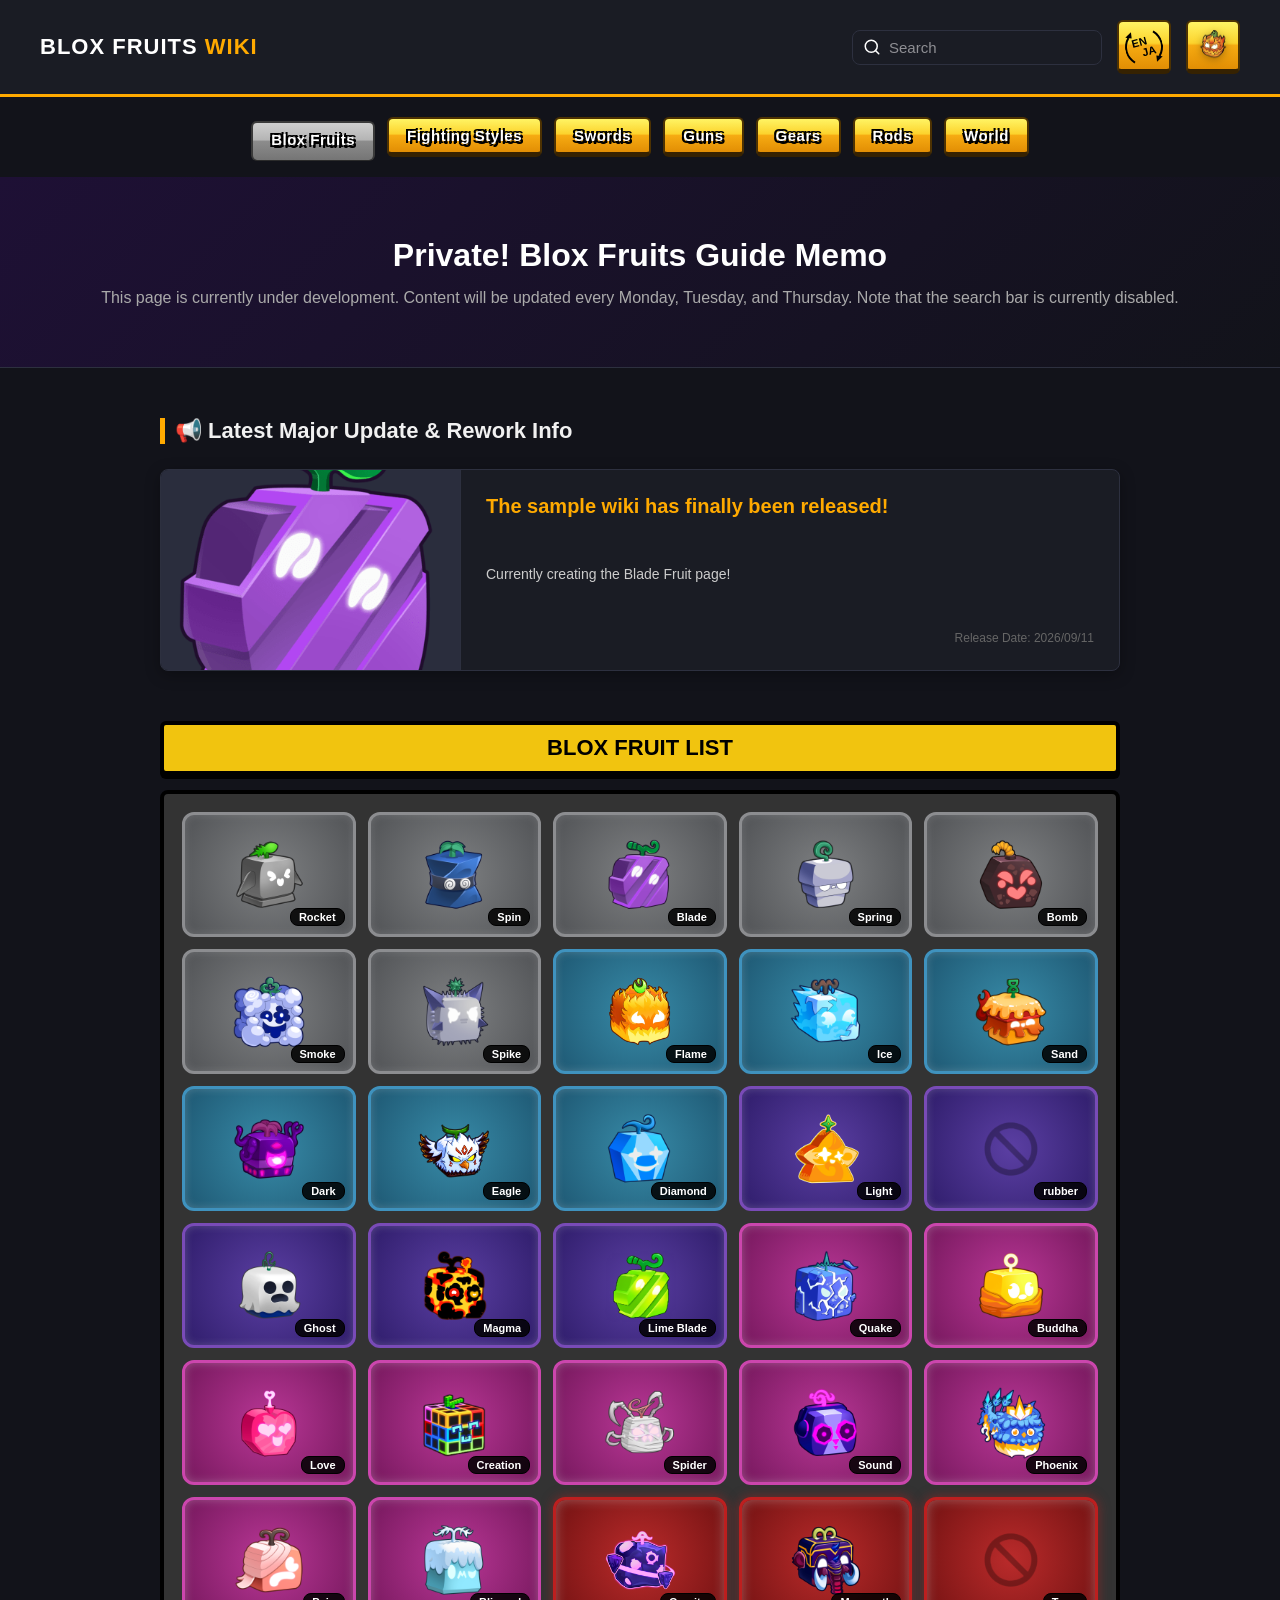
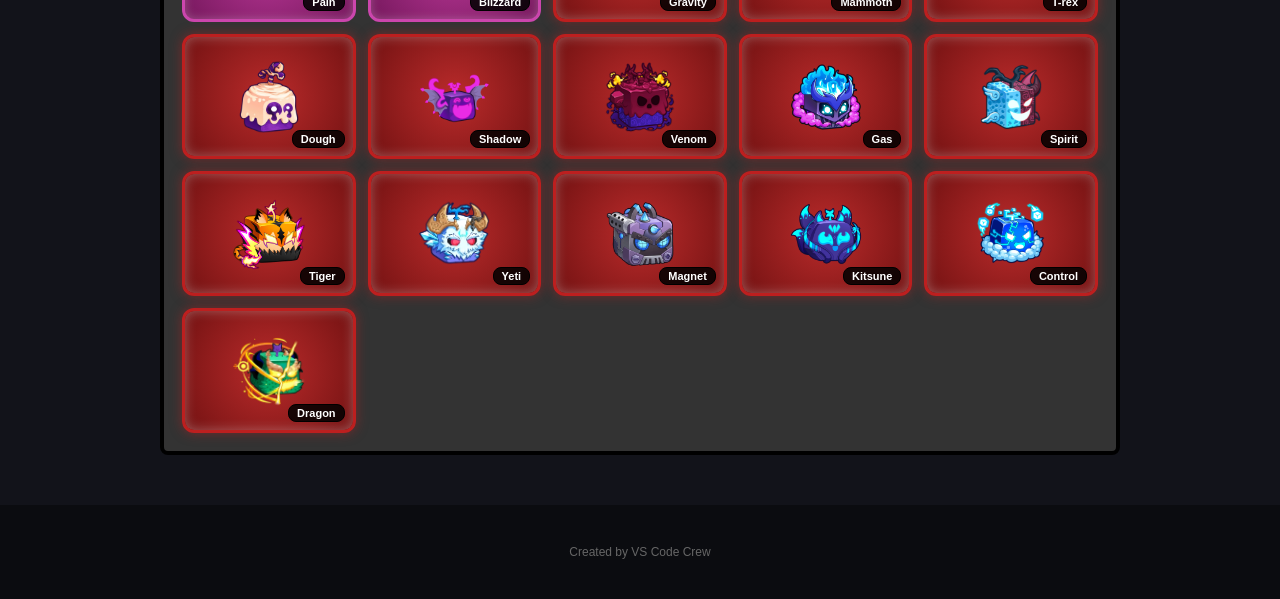
==== index.html @ bfc2f51b "Add new video files and initial wrangler configuration - Added multiple video files related to the L" ====
<!doctype html>
<html lang="en">
  <head>
    <meta charset="UTF-8" />
    <meta name="viewport" content="width=device-width, initial-scale=1.0" />
    <title>Blox Fruits Guide & Clan Wiki</title>
    <link rel="stylesheet" href="style.css" />
  </head>
  <body>
    <header>
        <button id="back-btn" class="back-btn" style="display: none;">⬅</button>

        <div class="logo">
            <h1>BLOX FRUITS <span>WIKI</span></h1>
        </div>
        
        <div class="header-controls">
            <div class="search-container">
                <input type="search" placeholder="Search" class="search-input">
            </div>

            <button id="lang-toggle-btn" class="lang-btn">
                <div class="arrow-circle">
                    <span class="lang-text en">EN</span>
                    <span class="lang-text ja">JA</span>
                </div>
            </button>

            <button id="member-btn" class="member-btn">
                <img src="images/flame fruit.png" alt="Members" class="flame-icon">
            </button>
        </div>
    </header>

    <!-- 🌟 メニューボタンエリア -->
    <div class="wiki-btn-container">
        <a href="#" id="btn-fruits" class="wiki-btn active">Blox Fruits</a>
        <a href="#" id="btn-styles" class="wiki-btn">Fighting Styles</a>
        <a href="#" id="btn-swords" class="wiki-btn">Swords</a>
        <a href="#" id="btn-guns" class="wiki-btn">Guns</a>
        <a href="#" id="btn-gears" class="wiki-btn">Gears</a>
        <a href="#" id="btn-rods" class="wiki-btn">Rods</a>
        <a href="#" id="world-btn" class="wiki-btn">World</a>
    </div>

    <!-- 🌊 Sea選択ボタン -->
    <div id="sea-menu-container" class="sea-menu-container" style="display: none;">
        <a href="#" class="wiki-btn sea-btn active" data-sea="1">Sea 1</a>
        <a href="#" class="wiki-btn sea-btn" data-sea="2">Sea 2</a>
        <a href="#" class="wiki-btn sea-btn" data-sea="3">Sea 3</a>
    </div>

    <div id="main-content-wrapper">
        <section class="hero">
            <div class="hero-text">
                <h2 class="translatable" data-ja="身内専用！ブロフル攻略メモ" data-en="Private! Blox Fruits Guide Memo">Private! Blox Fruits Guide Memo</h2>
                <p class="translatable" data-ja="現在製作中です！一週間に一回ほど更新されます。検索バーは現在使用できません" data-en="Currently under construction! Content updates about once a week. The search bar is currently unavailable.">This page is currently under development. Content will be updated every Monday, Tuesday, and Thursday. Note that the search bar is currently disabled.</p>
            </div>
        </section>

        <section id="update-news" class="section-container">
            <h2 class="translatable section-title" data-ja="📢 最新の大型アップデート,リワーク情報" data-en="📢 Latest Major Update & Rework Info">📢 Latest Major Update & Rework Info</h2>
            
            <div class="update-panel">
                <div class="update-img-box">
                    <img src="images/fruits/Blade_Fruit.webp" alt="Update Image" class="update-img">
                </div>
                <div class="update-info-box">
                    <h3 class="translatable" data-ja="サンプルwikiがついに配信！" data-en="The sample wiki has finally been released!">The sample wiki has finally been released!</h3>
                    <p class="translatable" data-ja="ブレードのページを作成中！" data-en="Currently creating the Blade Fruit page!">Currently creating the Blade Fruit page!</p>
                    <span class="translatable update-date" data-ja="配信日: 2026/09/11" data-en="Release Date: 2026/09/11">Release Date: 2026/09/11</span>
                </div>
            </div>
        </section>

        <!-- 🍍⚔️🔫⚙️🎣🏝️ リスト表示セクション -->
        <section id="list-section" class="section-container">
            <div id="wiki-title-bar" class="wiki-title-bar">Blox Fruit List</div>
            <div id="style-grid" class="fruit-grid" style="display: none;"></div>
            <div id="fruit-grid" class="fruit-grid"></div>
            <div id="sword-grid" class="fruit-grid" style="display: none;"></div>
            <div id="gun-grid" class="fruit-grid" style="display: none;"></div>
            <div id="gear-grid" class="fruit-grid" style="display: none;"></div>
            <div id="rod-grid" class="fruit-grid" style="display: none;"></div>
            <div id="island-grid" class="fruit-grid" style="display: none;"></div> <!-- 👈 🏝️ 島用グリッドを追加！ -->
        </section>

    </div> 
    
    <div id="member-content-wrapper" style="display: none;">
        <section class="section-container">
            <h2 class="translatable section-title" data-ja="👤 マイプロフィール" data-en="👤 My Profile">👤 My Profile</h2>
            
            <div class="card-grid">
                <div class="fruit-card">
                    <div class="card-badge">Captain</div>
                    <h3 class="translatable" data-ja="あなたのプレイヤー名" data-en="Your Name">Your Name</h3>
                    <p class="translatable description" data-ja="【レベル】2550 (MAX)<br>【愛用の武器】おでん二刀流 (Cursed Dual Katana)<br>【メッセージ】よろしく！気軽にレイド誘ってね！" data-en="[Level] 2550 (MAX)<br>[Fav Sword] Cursed Dual Katana<br>[Message] Nice to meet you! Feel free to invite me to raids!">【レベル】2550 (MAX)<br>【愛用の武器】おでん二刀流 (Cursed Dual Katana)<br>【メッセージ】よろしく！気軽にレイド誘ってね！</p>
                </div>
            </div>
        </section>
    </div>

    <footer>
        <p>Created by VS Code Crew</p>
    </footer>

    <script src="script.js"></script>
  </body>
</html>
---- style.css ----
* {
  padding: 0;
  margin: 0;
  box-sizing: border-box;
}

html,
body {
  height: 100%;
  width: 100%;
  font-family: 'Impact', 'Arial Black', 'Segoe UI', sans-serif; /* ブロフルっぽい太めポップなフォントに対応 */
  background-color: #12131a; /* ダークな背景 */
  color: #f1f1f1;
  scroll-behavior: smooth; /* スムーズスクロール */
}

/* ─── ヘッダー ─── */
header {
  display: flex;
  justify-content: space-between;
  align-items: center;
  padding: 20px 40px;
  background-color: #1a1c24;
  border-bottom: 3px solid #ffaa00; /* ブロフルっぽいイエローゴールド */
  position: relative;
}

/* ⬅ 戻るボタンのスタイル */
.back-btn {
  background: none;
  border: none;
  color: #ffaa00;
  font-size: 24px;
  cursor: pointer;
  padding: 10px;
  margin-right: 15px;
  transition: transform 0.1s ease, color 0.1s ease;
  display: flex;
  align-items: center;
  justify-content: center;
}

.back-btn:hover {
  color: #fff;
  transform: scale(1.1);
}

.back-btn:active {
  transform: scale(0.9);
}

.logo h1 {
  font-size: 22px;
  color: #fff;
  letter-spacing: 1px;
}

.logo h1 span {
  color: #ffaa00;
}

/* 🔍 コントロールエリア（ボタンと検索窓を横に並べる） */
.header-controls {
  display: flex;
  align-items: center;
  gap: 15px; /* ボタンと入力欄の間のスキマ */
}

/* 🌟 日/英 切り替え立体ボタン */
.lang-btn {
  display: inline-block;
  /* 画像の鮮やかな光沢グラデーションを再現 */
  background: linear-gradient(to bottom, #fff464 0%, #fcd32d 45%, #f6ab12 50%, #e28e04 100%);
  border: 2px solid #4d3202; /* 濃いブラウンの太めフチ */
  border-bottom: 5px solid #362201; /* 押し出し立体感の深いシャドウ */
  border-radius: 6px;        
  padding: 6px;              
  cursor: pointer;
  transition: all 0.1s ease;
  width: 54px;               
  height: 54px;
  position: relative;
}

.lang-btn:hover {
  filter: brightness(1.1); /* ホバーした時に少し明るく */
}

.lang-btn:active {
  border-bottom-width: 1px;  
  transform: translateY(4px); /* 押し込まれる動きを強化 */
}

/* 🔄 ぐるっと丸い矢印の土台 */
.arrow-circle {
  width: 38px;
  height: 38px;
  border: 2.5px solid #000;         /* 黒い矢印の丸線 */
  border-radius: 50%;             
  border-top-color: transparent;  
  border-bottom-color: transparent;
  position: relative;
  margin: 0 auto;
  transform: rotate(-15deg);      
}

.arrow-circle::before,
.arrow-circle::after {
  content: '';
  position: absolute;
  width: 0;
  height: 0;
  border-style: solid;
}

/* 左上の矢印の先端 */
.arrow-circle::before {
  border-width: 5px 4px 0 4px; 
  border-color: #000 transparent transparent transparent;
  top: 1px;
  left: 2px;
  transform: rotate(-30deg);
}

/* 右下の矢印の先端 */
.arrow-circle::after {
  border-width: 0 4px 5px 4px; 
  border-color: transparent transparent #000 transparent;
  bottom: 1px;
  right: 2px;
  transform: rotate(-30deg);
}

/* 🔤 「英」と「日」の文字の配置 */
.lang-text {
  position: absolute;
  font-size: 11px;
  font-weight: 900;
  color: #000;
  line-height: 1;
}

/* 左上の「英」 */
.lang-text.en {
  top: 6px;
  left: 6px;
}

/* 右下の「日」 */
.lang-text.ja {
  bottom: 6px;
  right: 6px;
}

/* 🌟 メラメラの実 自己紹介立体ボタン */
.member-btn {
  display: flex;
  align-items: center;
  justify-content: center;
  background: linear-gradient(to bottom, #fff464 0%, #fcd32d 45%, #f6ab12 50%, #e28e04 100%);
  border: 2px solid #4d3202; 
  border-bottom: 5px solid #362201; 
  border-radius: 6px;        
  cursor: pointer;
  transition: all 0.1s ease;
  width: 54px;               
  height: 54px;
  padding: 2px;
}

.member-btn:hover {
  filter: brightness(1.1);
}

.member-btn:active {
  border-bottom-width: 1px;  
  transform: translateY(4px); 
}

/* 🍎 メラメラの実アイコン */
.flame-icon {
  width: 150%;                
  height: 150%;               
  object-fit: contain;       
  filter: drop-shadow(0px 2px 4px rgba(0,0,0,0.3)); 
}

/* 🔍 Spotlight風 検索窓のスタイル */
.search-container {
  display: flex;
  align-items: center;
}

.search-input {
  background-color: #1a1c24;  
  border: 1px solid #2d303f;  
  border-radius: 8px;        
  padding: 8px 12px 8px 36px; 
  color: #fff;
  font-size: 15px;
  width: 250px;               
  outline: none;              
  transition: all 0.2s ease;

  /* 虫眼鏡アイコンを背景に入れる */
  background-image: url("data:image/svg+xml,%3Csvg xmlns='http://www.w3.org/2000/svg' viewBox='0 0 24 24' fill='none' stroke='%23ffffff' stroke-width='2' stroke-linecap='round' stroke-linejoin='round'%3E%3Ccircle cx='11' cy='11' r='8'%3E%3C/circle%3E%3Cline x1='21' y1='21' x2='16.65' y2='16.65'%3E%3C/line%3E%3C/svg%3E");
  background-repeat: no-repeat;
  background-position: 10px center; 
  background-size: 18px;            
}

.search-input::placeholder {
  color: #8e8e93;             
  opacity: 1;
}

.search-input:focus {
  background-color: #232631;  
  border-color: #ffaa00;      
  box-shadow: 0 0 8px rgba(255, 170, 0, 0.4); 
}

/* ─── ヒーローエリア ─── */
.hero {
  background: linear-gradient(135deg, #1e1035, #12131a);
  padding: 60px 40px;
  text-align: center;
  border-bottom: 1px solid #2d303f;
}

.hero h2 {
  font-size: 32px;
  margin-bottom: 15px;
  color: #fff;
}

.hero p {
  color: #aaa;
  font-size: 16px;
}

/* ─── コンテンツセクションの共通設定 ─── */
.section-container {
  max-width: 1000px;
  margin: 50px auto;
  padding: 0 20px;
}

.section-title {
  font-size: 22px;
  margin-bottom: 25px;
  border-left: 5px solid #ffaa00;
  padding-left: 10px;
}

/* ─── 🌟最新アップデート情報パネル ─── */
.update-panel {
  display: flex !important; 
  flex-direction: row;   
  background-color: #1a1c24;
  border: 1px solid #2d303f;
  border-radius: 8px;
  overflow: hidden;
  box-shadow: 0 4px 15px rgba(0,0,0,0.3);
  width: 100%;
}

.update-img-box {
  width: 300px;          
  min-width: 300px;      
  height: 200px;         
  background-color: #2a2d3d; 
  border-right: 1px solid #2d303f;
  display: flex;
  align-items: center;
  justify-content: center;
  overflow: hidden;
}

.update-img {
  width: 100%;
  height: 100%;
  object-fit: cover;     
}

.update-info-box {
  flex: 1;               
  padding: 25px;
  display: flex;
  flex-direction: column;
  justify-content: space-between; 
}

.update-info-box h3 {
  font-size: 20px;
  color: #ffaa00;
  margin-bottom: 10px;
}

.update-info-box p {
  color: #ccc;
  font-size: 14px;
  line-height: 1.6;
}

.update-date {
  font-size: 12px;
  color: #666;
  text-align: right;
  margin-top: 10px;
}

/* ─── 悪魔の実カード（汎用） ─── */
.card-grid {
  display: grid;
  grid-template-columns: repeat(auto-fit, minmax(280px, 1fr));
  gap: 25px;
}

.fruit-card {
  background-color: #1a1c24;
  border: 1px solid #2d303f;
  border-radius: 8px;
  padding: 25px;
  position: relative;
  transition: transform 0.2s, border-color 0.2s;
}

.fruit-card:hover {
  transform: translateY(-5px);
  border-color: #ffaa00;
}

.card-badge {
  position: absolute;
  top: 15px;
  right: 15px;
  background-color: #ff3b30;
  color: #fff;
  font-size: 11px;
  padding: 3px 8px;
  border-radius: 4px;
  font-weight: bold;
}

.card-badge.speed { background-color: #34c759; }
.card-badge.pvp { background-color: #5856d6; }

.fruit-card h3 {
  font-size: 18px;
  margin-bottom: 15px;
  color: #fff;
}

.fruit-card .description {
  color: #aaa;
  font-size: 14px;
  line-height: 1.6;
}

/* ─── フッター ─── */
footer {
  text-align: center;
  padding: 40px;
  background-color: #0b0c10;
  color: #666;
  font-size: 12px;
}

/* ─── 🌟公式Wiki風 黄色ボタン全体のエリア ─── */
.wiki-btn-container, 
.sea-menu-container,
#sea-menu-container,
#sea-buttons-container {
  display: flex;
  justify-content: center; /* ボタン全体を画面の真ん中に寄せる */
  flex-wrap: wrap;         /* 画面が狭いときは改行する */
  gap: 12px;              
  padding: 20px;
  background-color: #12131a; 
}

/* 🌊 Seaメニュー専用の隙間調整 */
.sea-menu-container,
#sea-menu-container {
  padding-top: 0px; 
  padding-bottom: 20px;
}

/* 🌟個々の黄色ボタンのスタイル（Seaボタンも共通） */
.wiki-btn,
.sea-btn {
  display: inline-block;
  text-decoration: none;  
  /* 輝くツートン黄色グラデーション */
  background: linear-gradient(to bottom, #fff464 0%, #fcd32d 45%, #f6ab12 50%, #e28e04 100%);
  
  /* 縁取りと立体感 */
  border: 2.5px solid #4d3202;         
  border-bottom: 5.5px solid #362201;  
  border-radius: 6px;     

  /* テキスト（白文字 ＋ 黒縁取り ＋ 影） */
  color: #ffffff;            
  font-weight: 900;      
  font-size: 15px;
  letter-spacing: 0.5px;
  padding: 8px 18px;
  text-shadow: 
    -2px -2px 0 #000,  
     2px -2px 0 #000,
    -2px  2px 0 #000,
     2px  2px 0 #000,
     2px  3px 0px #000;

  cursor: pointer;
  transition: filter 0.1s ease, transform 0.1s ease, background 0.1s ease; 
}

/* 🌊 Seaボタン専用の小ぶり調整 */
.sea-btn {
  font-size: 13px;
  padding: 6px 14px;
}

.wiki-btn:hover,
.sea-btn:hover {
  filter: brightness(1.1);
}

/* 🔘 ボタンを押した（または選択されている：active）時：グレー化＆押し込み固定 */
.wiki-btn:active,
.wiki-btn.active,
.sea-btn:active,
.sea-btn.active {
  background: linear-gradient(to bottom, #cfcfcf 0%, #b5b5b5 45%, #8c8c8c 50%, #757575 100%) !important;
  border-color: #3a3a3a !important;
  border-bottom: 1.5px solid #2b2b2b !important; /* 押し込まれてシャドウが減る */
  transform: translateY(4px) !important;
}

/* フワッと表示させるアニメーション */
@keyframes fadeIn {
  from { opacity: 0; transform: translateY(-5px); }
  to { opacity: 1; transform: translateY(0); }
}

/* ────────────────────────────────────────────────────────
   🍍 Blox Fruit / Sword / Island List（公式Wiki風デザイン・横5列固定）
──────────────────────────────────────────────────────── */

/* 🎗️ 黄色いタイトル枠（中央寄せ） */
.wiki-title-bar {
  background: #f1c40f; /* Wiki公式の鮮やかなイエロー */
  color: #000;
  font-size: 22px;
  font-weight: 900;
  text-align: center;         /* 文字を中央寄せ */
  padding: 10px 0;
  border: 4px solid #000;     /* 太めの黒いフチ */
  border-radius: 6px;
  margin-top: 25px;
  margin-bottom: 15px;
  text-transform: uppercase;
  box-shadow: 0 4px 0px #000; /* 立体感を出す黒い影 */
  width: 100%;
  box-sizing: border-box;
}

/* 🗺️ 実・刀・島カードを横5列に並べるグリッド */
.fruit-grid,
#island-grid,
#islands-grid {
  display: grid;
  /* 💡 横にぴったり「5列（5等分）」で並ぶように固定 */
  grid-template-columns: repeat(5, 1fr); 
  gap: 12px;
  padding: 18px;
  background-color: #333333;  /* Wiki風のダークグレー背景 */
  border: 4px solid #000;     /* 太めの外枠 */
  border-radius: 8px;
  box-sizing: border-box;
  margin-bottom: 40px;
}

/* 📦 各アイテムのカード枠 */
.fruit-item {
  background-color: #5a5d64;  /* バックアップ用の標準背景 */
  border: 3px solid #a0a0a0;  /* バックアップ用の標準枠線 */
  border-radius: 12px;        /* 丸みのある角 */
  padding: 8px;
  display: flex;
  flex-direction: column;
  align-items: center;
  justify-content: space-between;
  position: relative;
  cursor: pointer;
  height: 125px;
  box-sizing: border-box;
  transition: all 0.2s ease;
}

/* ────────────────────────────────────────────────────────
   💎 レア度別グラデーション背景 ＆ 枠線
──────────────────────────────────────────────────────── */

/* ⚪ コモン（Common） */
.rarity-common {
  background: radial-gradient(circle, #7e8082 0%, #515356 100%) !important;
  border: 3px solid #8c8d90 !important;
  box-shadow: inset 0 0 8px rgba(255, 255, 255, 0.15) !important;
}

/* 🔵 アンコモン（Uncommon） */
.rarity-uncommon {
  background: radial-gradient(circle, #388ba8 0%, #1e5873 100%) !important;
  border: 3px solid #3f92be !important;
  box-shadow: inset 0 0 8px rgba(255, 255, 255, 0.2) !important;
}

/* 🟣 レア（Rare） */
.rarity-rare {
  background: radial-gradient(circle, #5b3fa3 0%, #2f1d6b 100%) !important;
  border: 3px solid #794bb7 !important;
  box-shadow: inset 0 0 8px rgba(255, 255, 255, 0.2) !important;
}

/* 💗 レジェンダリー（Legendary） */
.rarity-legendary {
  background: radial-gradient(circle, #b93796 0%, #76185d 100%) !important;
  border: 3px solid #cb46ad !important;
  box-shadow: inset 0 0 10px rgba(255, 255, 255, 0.25) !important;
}

/* 🔴 ミシカル（Mythical） */
.rarity-mythical {
  background: radial-gradient(circle, #ba2b2b 0%, #731212 100%) !important;
  border: 3px solid #bd1f1f !important;
  box-shadow: 
    inset 0 0 12px rgba(255, 255, 255, 0.3),
    0 0 12px rgba(189, 31, 31, 0.5) !important;
}

/* 🥊 Celestial Art（黄色枠）用の設定 */
.rarity-style-yellow {
  border-color: #f1c40f !important;
  background: radial-gradient(circle, rgba(241, 196, 15, 0.3) 0%, rgba(20, 20, 20, 0.8) 100%) !important;
  box-shadow: 0 0 12px rgba(241, 196, 15, 0.4) !important;
}

/* 🖼️ 画像の入れ物 */
.fruit-img-wrapper {
  flex: 1;
  display: flex;
  align-items: center;
  justify-content: center;
  width: 100%;
}

/* 🍎 実・刀・島の画像 */
.fruit-icon {
  width: 72px;
  height: 72px;
  object-fit: contain;
  transition: transform 0.2s ease, filter 0.2s ease;
}

/* 🔤 名前ラベル */
.fruit-name {
  position: absolute;
  bottom: 8px;
  right: 8px;
  background-color: rgba(0, 0, 0, 0.85);
  color: #fff;
  font-size: 11px;
  font-weight: bold;
  padding: 2px 8px;
  border-radius: 8px;
  border: 1px solid #000;
  pointer-events: none;
}

/* ─── 🌟 カーソルを合わせたときの光るエフェクト ─── */
.fruit-item:hover {
  transform: translateY(-3px) scale(1.02);
  border-color: #ffe552 !important;
  box-shadow: 
    0 5px 15px rgba(0, 0, 0, 0.4), 
    0 0 10px rgba(255, 229, 82, 0.5) !important; 
}

.fruit-item:hover .fruit-icon {
  transform: scale(1.08);
  filter: drop-shadow(0 0 5px rgba(255, 255, 255, 0.8));
}

/* 🏝️ 島カード専用の枠組み設定（背景なし・画像全画面表示） */
.island-item {
  position: relative;
  height: 125px;
  border-radius: 12px;
  border: 3px solid #ffaa00; /* 枠線 */
  overflow: hidden;         /* 枠からはみ出た部分をカット */
  cursor: pointer;
  transition: transform 0.2s ease, box-shadow 0.2s ease;
  box-sizing: border-box;
}

/* 🖼️ 島画像（縦横比を保ったまま枠いっぱいに引き伸ばして表示） */
.island-img {
  width: 100%;
  height: 100%;
  object-fit: cover;        /* ⭐ 大きさが違っても枠いっぱいにフィット */
  display: block;
}

/* 🔤 島名ラベル（画像の右下に重なって表示） */
.island-item .fruit-name {
  position: absolute;
  bottom: 8px;
  right: 8px;
  background-color: rgba(0, 0, 0, 0.85);
  color: #fff;
  font-size: 11px;
  font-weight: bold;
  padding: 3px 8px;
  border-radius: 6px;
  border: 1px solid #000;
  z-index: 2;
  pointer-events: none;
}

/* ✨ ホバーした時のエフェクト */
.island-item:hover {
  transform: translateY(-3px) scale(1.02);
  border-color: #ffe552;
  box-shadow: 0 5px 15px rgba(0, 0, 0, 0.5), 0 0 10px rgba(255, 229, 82, 0.5);
}

.island-item:hover .island-img {
  transform: scale(1.05); /* 少しズームアップ */
  transition: transform 0.2s ease;
}

/* 📱 スマホなどの横幅が狭い画面での対策 */
@media (max-width: 600px) {
  .fruit-grid,
  #island-grid,
  #islands-grid {
    grid-template-columns: repeat(3, 1fr);
  }
}

/* 言語切り替えボタンがON（日本語）のときのスタイル */
#lang-toggle-btn.active,
#lang-btn.active,
.lang-btn.active {
  background: linear-gradient(to bottom, #cfcfcf 0%, #999999 50%, #686868 100%) !important;
  border-color: #333333 !important;
  box-shadow: inset 0 1px 0 rgba(255, 255, 255, 0.5), 0 2px 4px rgba(0, 0, 0, 0.4) !important;
  filter: none !important;
}
/* 📱 スマホ表示のヘッダー＆全体修正（画面幅768px以下） */
@media (max-width: 768px) {

  /* 🔝 ヘッダーを縦2段に変更 */
  header {
    flex-direction: column !important;
    align-items: stretch !important;
    gap: 10px !important;
    padding: 10px 14px !important;
  }

  /* 1段目: ロゴと右上ボタンエリアを横並びに */
  .logo {
    display: flex;
    justify-content: space-between;
    align-items: center;
    width: 100%;
  }

  .logo h1 {
    font-size: 1.2rem !important;
    margin: 0;
  }

  /* 2段目: 検索バーや操作ボタン群 */
  .header-controls {
    width: 100% !important;
    display: flex !important;
    justify-content: space-between !important;
    align-items: center !important;
    gap: 8px !important;
  }

  .search-container {
    flex: 1 !important; /* 検索バーを画面幅に合わせて伸ばす */
    max-width: none !important;
  }

  .search-input {
    width: 100% !important;
    box-sizing: border-box !important;
  }

  /* 🌟 Wikiメニューボタンの折り返し設定 */
  .wiki-btn-container {
    display: flex !important;
    flex-wrap: wrap !important; /* ボタンが多くても綺麗に折り返す */
    justify-content: center !important;
    gap: 6px !important;
    padding: 10px 8px !important;
  }

  .wiki-btn {
    font-size: 0.85rem !important;
    padding: 6px 10px !important;
  }

  /* 📢 アップデートパネルの縦並び */
  .update-panel {
    flex-direction: column !important;
    width: 100% !important;
    box-sizing: border-box !important;
  }

  .update-img-box {
    width: 100% !important;
    max-height: 200px;
    overflow: hidden;
  }

  .update-img {
    width: 100% !important;
    height: 100% !important;
    object-fit: cover;
  }

  .update-info-box {
    width: 100% !important;
    padding: 12px !important;
    box-sizing: border-box !important;
  }

  /* 全体の横スクロール（はみ出し）防止 */
  body, html {
    overflow-x: hidden !important;
  }
}
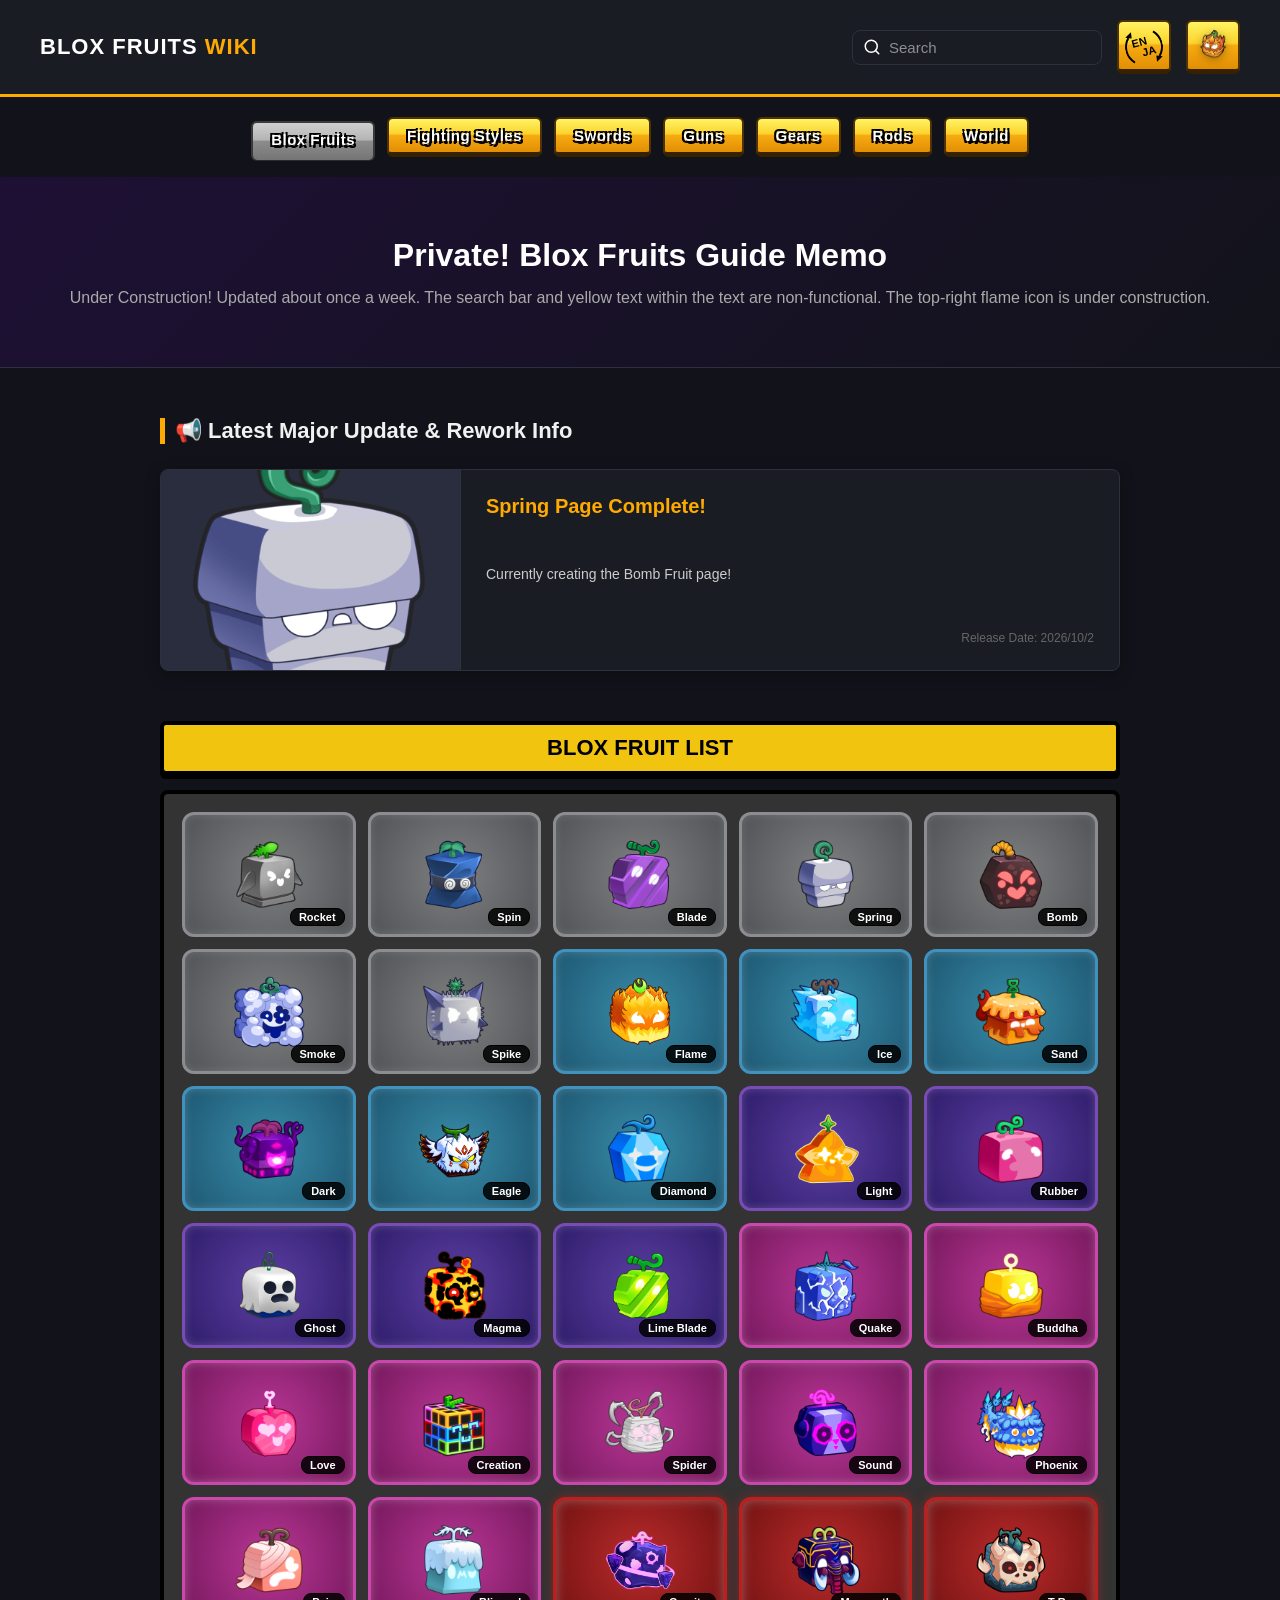
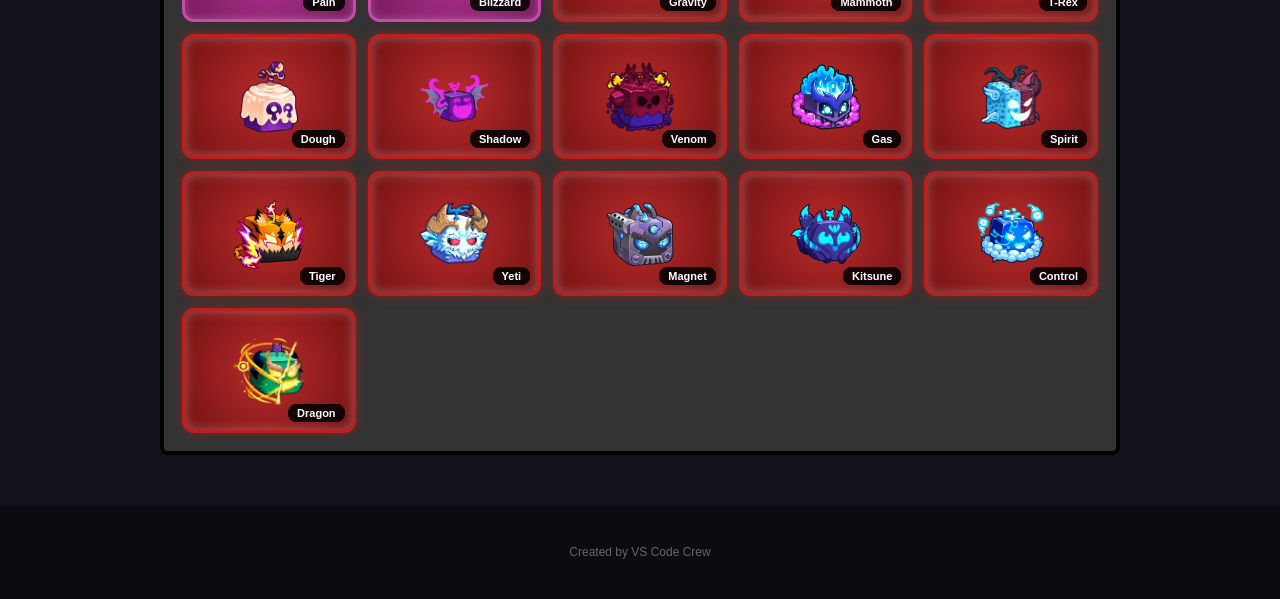
==== commit dc7e6f1d: "Add new profile page and video files - Created a new profile.html file with a structured layout for " ====
--- a/index.html
+++ b/index.html
@@ -53,8 +53,8 @@
     <div id="main-content-wrapper">
         <section class="hero">
             <div class="hero-text">
-                <h2 class="translatable" data-ja="身内専用！ブロフル攻略メモ" data-en="Private! Blox Fruits Guide Memo">Private! Blox Fruits Guide Memo</h2>
-                <p class="translatable" data-ja="現在製作中です！一週間に一回ほど更新されます。検索バーは現在使用できません" data-en="Currently under construction! Content updates about once a week. The search bar is currently unavailable.">This page is currently under development. Content will be updated every Monday, Tuesday, and Thursday. Note that the search bar is currently disabled.</p>
+                <h2 class="translatable" data-ja="プライベート！ブロフル攻略メモ" data-en="Private! Blox Fruits Guide Memo">Private! Blox Fruits Guide Memo</h2>
+                <p class="translatable" data-ja="現在製作中です！一週間に一回ほど更新されます。検索バー、文章内の黄色文字は機能しません。右上のフレイムアイコンは製作中です。" data-en="Under Construction! Updated about once a week. The search bar and yellow text within the text are non-functional. The top-right flame icon is under construction.">Under Construction! Updated about once a week. The search bar and yellow text within the text are non-functional. The top-right flame icon is under construction.</p>
             </div>
         </section>
 
@@ -63,12 +63,12 @@
             
             <div class="update-panel">
                 <div class="update-img-box">
-                    <img src="images/fruits/Blade_Fruit.webp" alt="Update Image" class="update-img">
+                    <img src="images/fruits/Spring_Fruit.webp" alt="Update Image" class="update-img">
                 </div>
                 <div class="update-info-box">
-                    <h3 class="translatable" data-ja="サンプルwikiがついに配信！" data-en="The sample wiki has finally been released!">The sample wiki has finally been released!</h3>
-                    <p class="translatable" data-ja="ブレードのページを作成中！" data-en="Currently creating the Blade Fruit page!">Currently creating the Blade Fruit page!</p>
-                    <span class="translatable update-date" data-ja="配信日: 2026/09/11" data-en="Release Date: 2026/09/11">Release Date: 2026/09/11</span>
+                    <h3 class="translatable" data-ja="Springのページが完成！" data-en="Spring Page Complete!">Spring Page Complete!</h3>
+                    <p class="translatable" data-ja="ボムのページを作成中！" data-en="Currently creating the Bomb Fruit page!">Currently creating the Bomb Fruit page!</p>
+                    <span class="translatable update-date" data-ja="配信日: 2026/10/2" data-en="Release Date: 2026/10/2">Release Date: 2026/10/2</span>
                 </div>
             </div>
         </section>
@@ -86,20 +86,6 @@
         </section>
 
     </div> 
-    
-    <div id="member-content-wrapper" style="display: none;">
-        <section class="section-container">
-            <h2 class="translatable section-title" data-ja="👤 マイプロフィール" data-en="👤 My Profile">👤 My Profile</h2>
-            
-            <div class="card-grid">
-                <div class="fruit-card">
-                    <div class="card-badge">Captain</div>
-                    <h3 class="translatable" data-ja="あなたのプレイヤー名" data-en="Your Name">Your Name</h3>
-                    <p class="translatable description" data-ja="【レベル】2550 (MAX)<br>【愛用の武器】おでん二刀流 (Cursed Dual Katana)<br>【メッセージ】よろしく！気軽にレイド誘ってね！" data-en="[Level] 2550 (MAX)<br>[Fav Sword] Cursed Dual Katana<br>[Message] Nice to meet you! Feel free to invite me to raids!">【レベル】2550 (MAX)<br>【愛用の武器】おでん二刀流 (Cursed Dual Katana)<br>【メッセージ】よろしく！気軽にレイド誘ってね！</p>
-                </div>
-            </div>
-        </section>
-    </div>
 
     <footer>
         <p>Created by VS Code Crew</p>
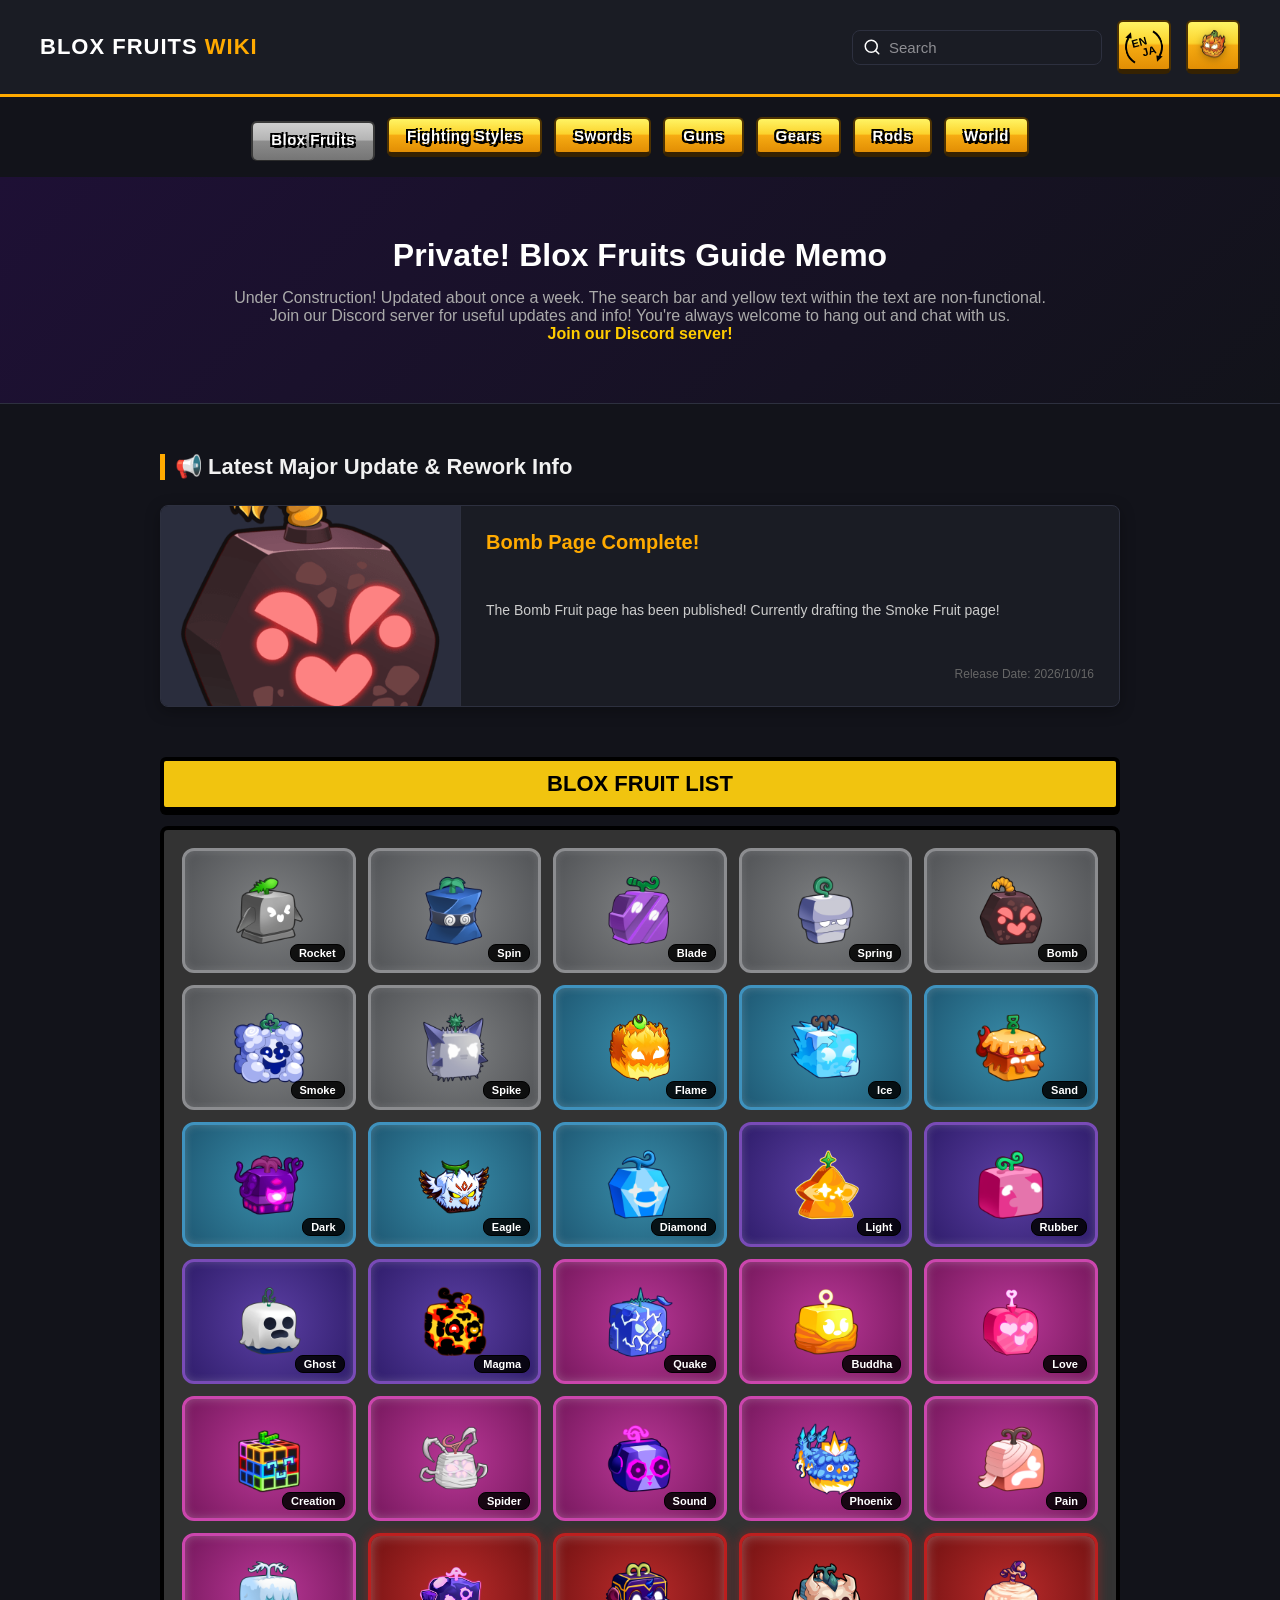
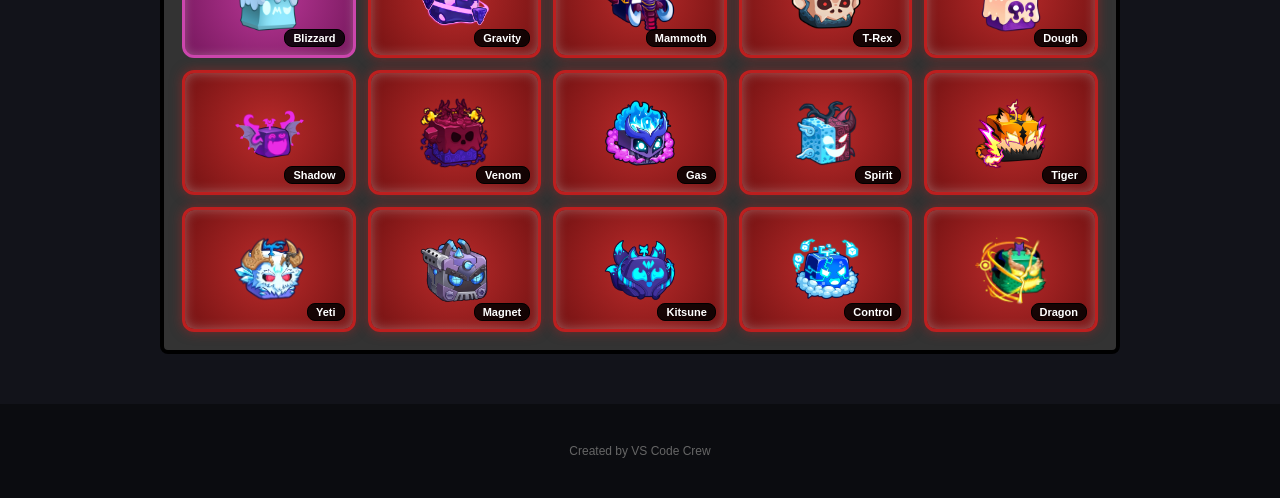
==== commit dbd9d9ac: "Sorry for the wait! Updated the site at a slightly different time today! 🚀 🔥 --Major Changes-- • Add" ====
--- a/index.html
+++ b/index.html
@@ -54,7 +54,9 @@
         <section class="hero">
             <div class="hero-text">
                 <h2 class="translatable" data-ja="プライベート！ブロフル攻略メモ" data-en="Private! Blox Fruits Guide Memo">Private! Blox Fruits Guide Memo</h2>
-                <p class="translatable" data-ja="現在製作中です！一週間に一回ほど更新されます。検索バー、文章内の黄色文字は機能しません。右上のフレイムアイコンは製作中です。" data-en="Under Construction! Updated about once a week. The search bar and yellow text within the text are non-functional. The top-right flame icon is under construction.">Under Construction! Updated about once a week. The search bar and yellow text within the text are non-functional. The top-right flame icon is under construction.</p>
+                <p class="translatable" data-ja="現在製作中です！一週間に一回ほど更新されます。検索バー、文章内の黄色文字は機能しません。" data-en="Under Construction! Updated about once a week. The search bar and yellow text within the text are non-functional.">Under Construction! Updated about once a week. The search bar and yellow text within the text are non-functional. </p>
+                <p class="translatable" data-ja="ディスコードサーバーにいろいろな情報を載せています！雑談もできるのでぜひ入ってみてください！" data-en="Join our Discord server for useful updates and info! You're always welcome to hang out and chat with us."> Join our Discord server for useful updates and info! You're always welcome to hang out and chat with us.</p>
+                <a href="https://discord.gg/89PAHgDcRz" target="_blank" rel="noopener noreferrer" class="wiki-link translatable" data-ja="Discordサーバーに参加しよう!" data-en="Join our Discord server!">Join our Discord server!</a>
             </div>
         </section>
 
@@ -63,12 +65,12 @@
             
             <div class="update-panel">
                 <div class="update-img-box">
-                    <img src="images/fruits/Spring_Fruit.webp" alt="Update Image" class="update-img">
+                    <img src="images/fruits/Bomb_Fruit.webp" alt="Update Image" class="update-img">
                 </div>
                 <div class="update-info-box">
-                    <h3 class="translatable" data-ja="Springのページが完成！" data-en="Spring Page Complete!">Spring Page Complete!</h3>
-                    <p class="translatable" data-ja="ボムのページを作成中！" data-en="Currently creating the Bomb Fruit page!">Currently creating the Bomb Fruit page!</p>
-                    <span class="translatable update-date" data-ja="配信日: 2026/10/2" data-en="Release Date: 2026/10/2">Release Date: 2026/10/2</span>
+                    <h3 class="translatable" data-ja="Bombのページが完成！" data-en="Bomb Page Complete!">Bomb Page Complete!</h3>
+                    <p class="translatable" data-ja="ボムのページを公開しました！現在はスモークのページを作成中です！" data-en="The Bomb Fruit page has been published! Currently drafting the Smoke Fruit page!">The Bomb Fruit page has been published! Currently drafting the Smoke Fruit page!</p>
+                    <span class="translatable update-date" data-ja="配信日: 2026/10/16" data-en="Release Date: 2026/10/16">Release Date: 2026/10/16</span>
                 </div>
             </div>
         </section>
--- a/style.css
+++ b/style.css
@@ -500,6 +500,19 @@
   transition: all 0.2s ease;
 }
 
+/* 黄色文字リンクのスタイル */
+.wiki-link {
+  color: #ffcc00;         /* 黄色 */
+  text-decoration: none;  /* 通常時は下線なし */
+  font-weight: bold;      /* 太字 */
+  transition: color 0.2s;
+}
+
+/* ホバー（カーソルを合わせた時）のスタイル */
+.wiki-link:hover {
+  text-decoration: underline; /* カーソルを合わせると下に線が出る */
+}
+
 /* ────────────────────────────────────────────────────────
    💎 レア度別グラデーション背景 ＆ 枠線
 ──────────────────────────────────────────────────────── */
@@ -541,11 +554,22 @@
     0 0 12px rgba(189, 31, 31, 0.5) !important;
 }
 
-/* 🥊 Celestial Art（黄色枠）用の設定 */
-.rarity-style-yellow {
-  border-color: #f1c40f !important;
-  background: radial-gradient(circle, rgba(241, 196, 15, 0.3) 0%, rgba(20, 20, 20, 0.8) 100%) !important;
-  box-shadow: 0 0 12px rgba(241, 196, 15, 0.4) !important;
+/* ⭐ プレミアム（Premium / 黄色枠） */
+.rarity-premium {
+  background: radial-gradient(circle, #b8860b 0%, #594105 100%) !important;
+  border: 3px solid #ffd700 !important;
+  box-shadow: 
+    inset 0 0 8px rgba(255, 255, 255, 0.25),
+    0 0 10px rgba(255, 215, 0, 0.4) !important;
+}
+
+/* 🟢 ウルトラ（Ultra / エメラルドグリーン・ファンゲーム・カスタム枠） */
+.rarity-ultra {
+  border: 3px solid #00ff88 !important;
+  background: radial-gradient(circle, rgba(0, 255, 136, 0.3) 0%, rgba(20, 20, 20, 0.8) 100%) !important;
+  box-shadow: 
+    inset 0 0 12px rgba(255, 255, 255, 0.3),
+    0 0 15px rgba(0, 255, 136, 0.6) !important;
 }
 
 /* 🖼️ 画像の入れ物 */
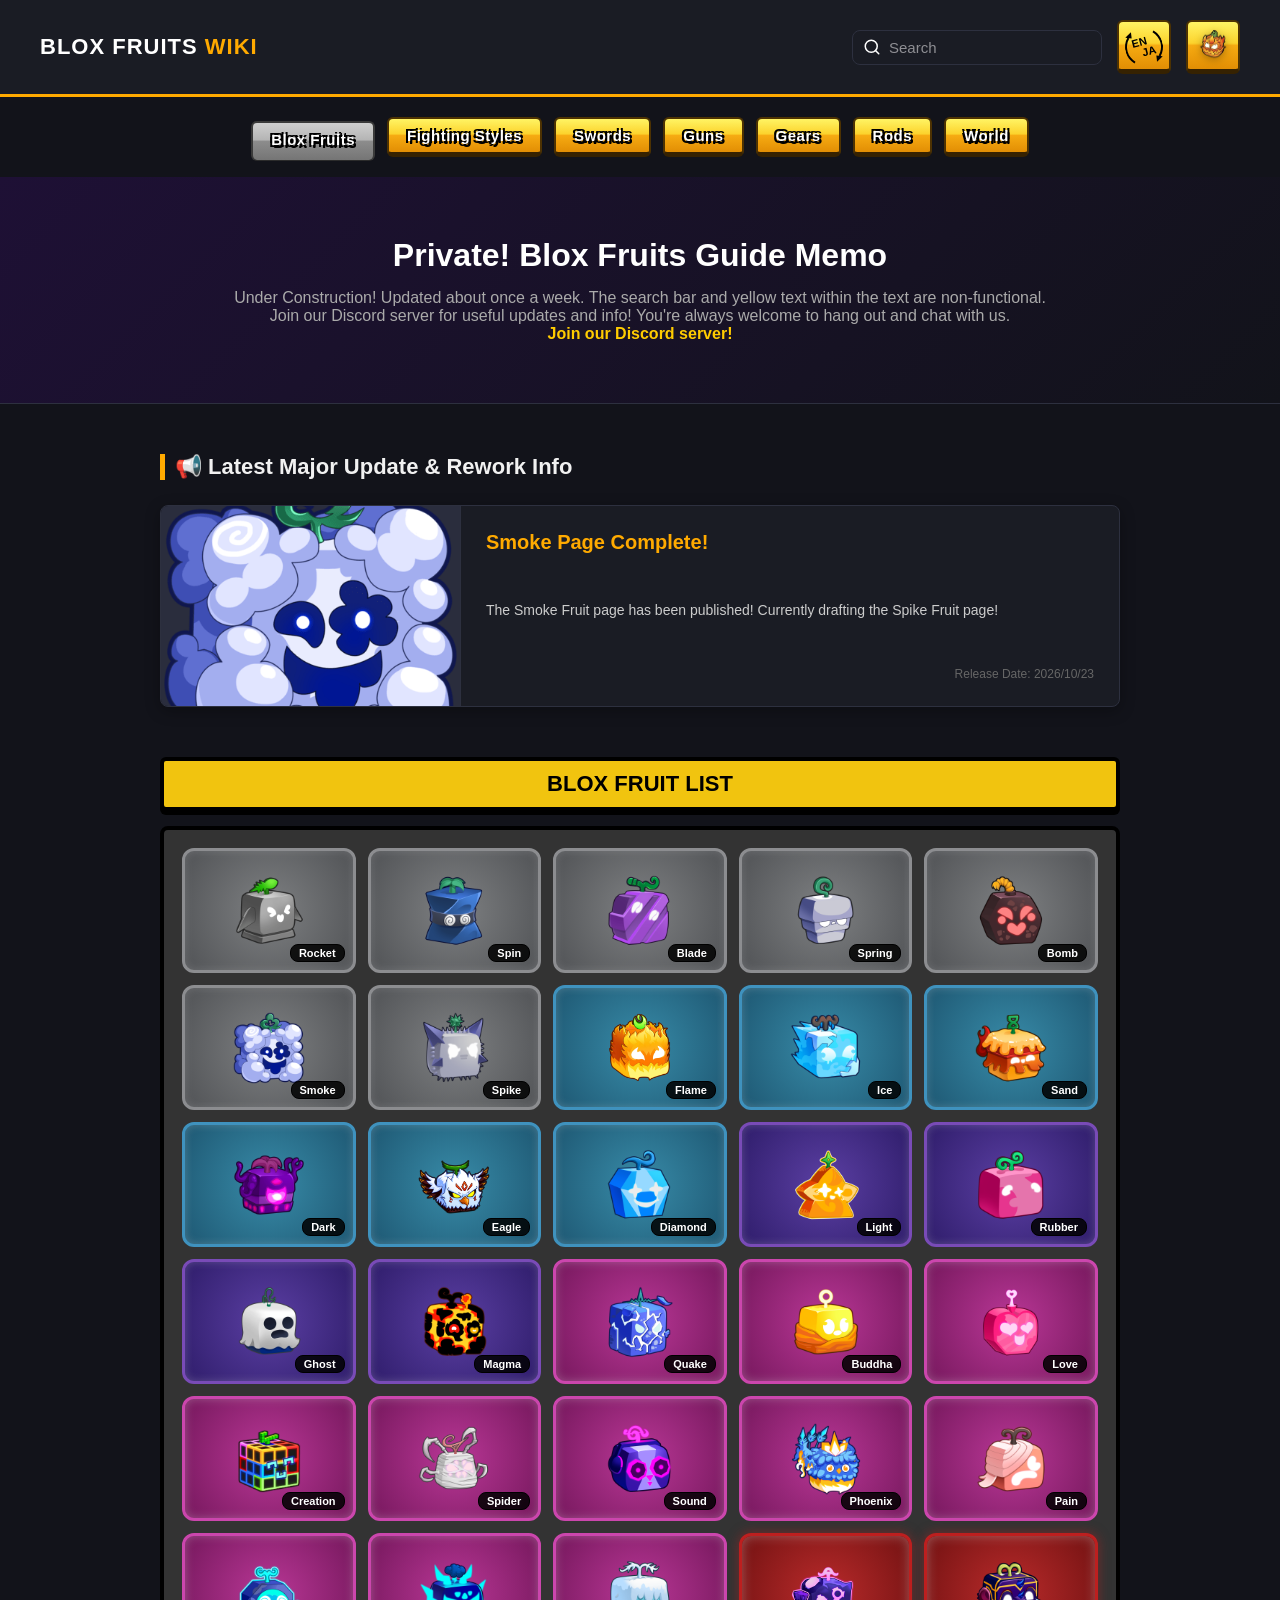
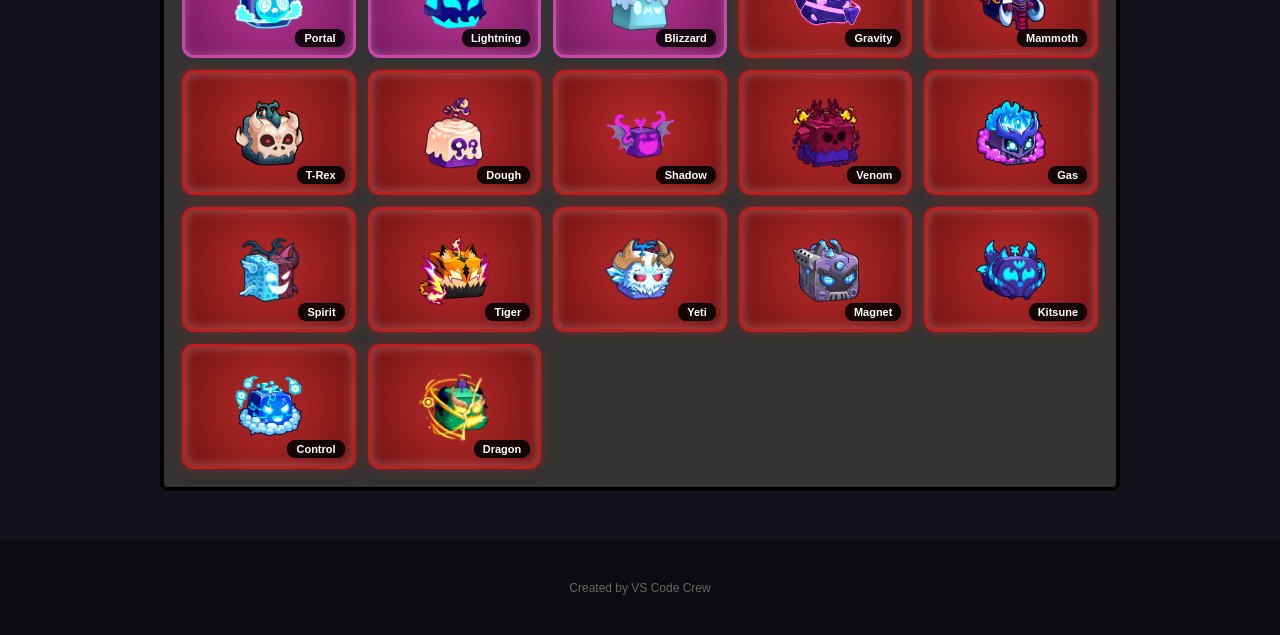
==== commit 056fc877: "Refactor code structure for improved readability and maintainability" ====
--- a/index.html
+++ b/index.html
@@ -65,12 +65,12 @@
             
             <div class="update-panel">
                 <div class="update-img-box">
-                    <img src="images/fruits/Bomb_Fruit.webp" alt="Update Image" class="update-img">
+                    <img src="images/fruits/Smoke_Fruit.webp" alt="Update Image" class="update-img">
                 </div>
                 <div class="update-info-box">
-                    <h3 class="translatable" data-ja="Bombのページが完成！" data-en="Bomb Page Complete!">Bomb Page Complete!</h3>
-                    <p class="translatable" data-ja="ボムのページを公開しました！現在はスモークのページを作成中です！" data-en="The Bomb Fruit page has been published! Currently drafting the Smoke Fruit page!">The Bomb Fruit page has been published! Currently drafting the Smoke Fruit page!</p>
-                    <span class="translatable update-date" data-ja="配信日: 2026/10/16" data-en="Release Date: 2026/10/16">Release Date: 2026/10/16</span>
+                    <h3 class="translatable" data-ja="Smokeのページが完成！" data-en="Smoke Page Complete!">Smoke Page Complete!</h3>
+                    <p class="translatable" data-ja="スモークのページを公開しました！現在はスパイクのページを作成中です！" data-en="The Smoke Fruit page has been published! Currently drafting the Spike Fruit page!">The Smoke Fruit page has been published! Currently drafting the Spike Fruit page!</p>
+                    <span class="translatable update-date" data-ja="配信日: 2026/10/23" data-en="Release Date: 2026/10/23">Release Date: 2026/10/23</span>
                 </div>
             </div>
         </section>
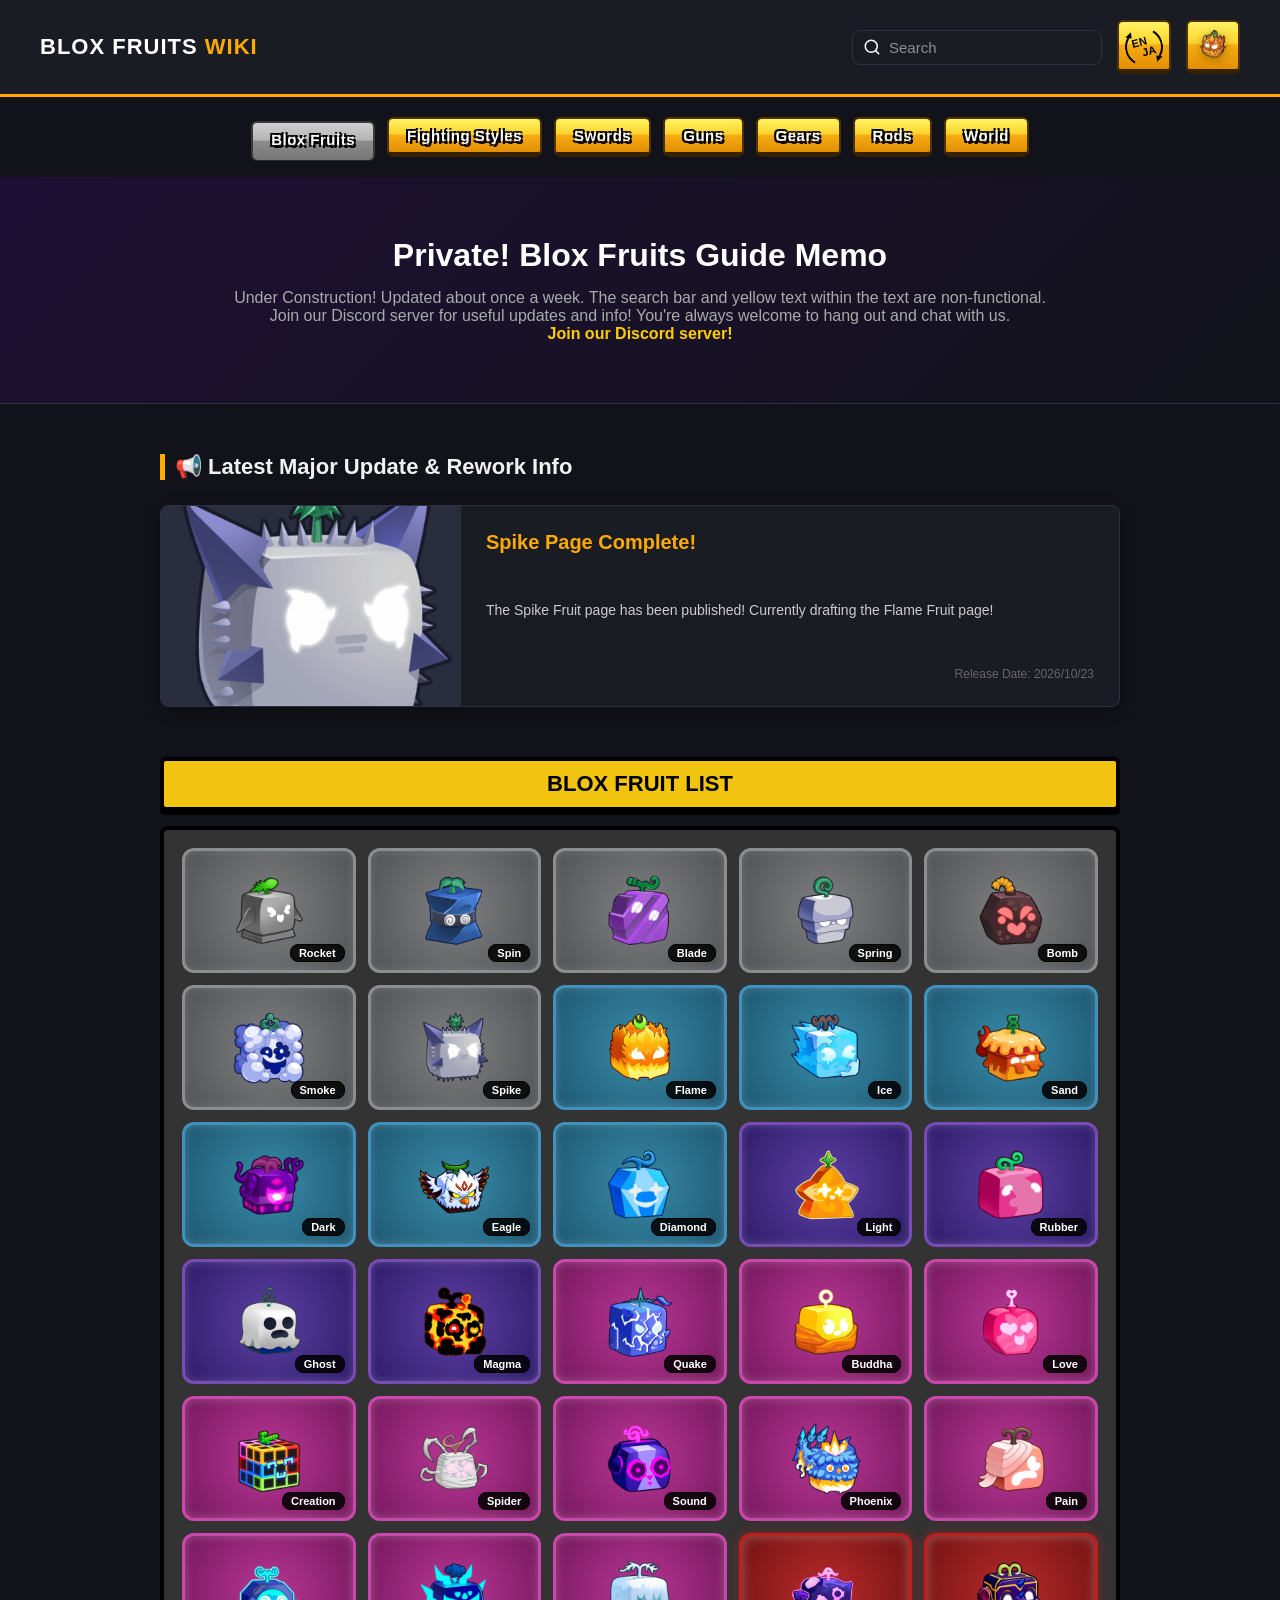
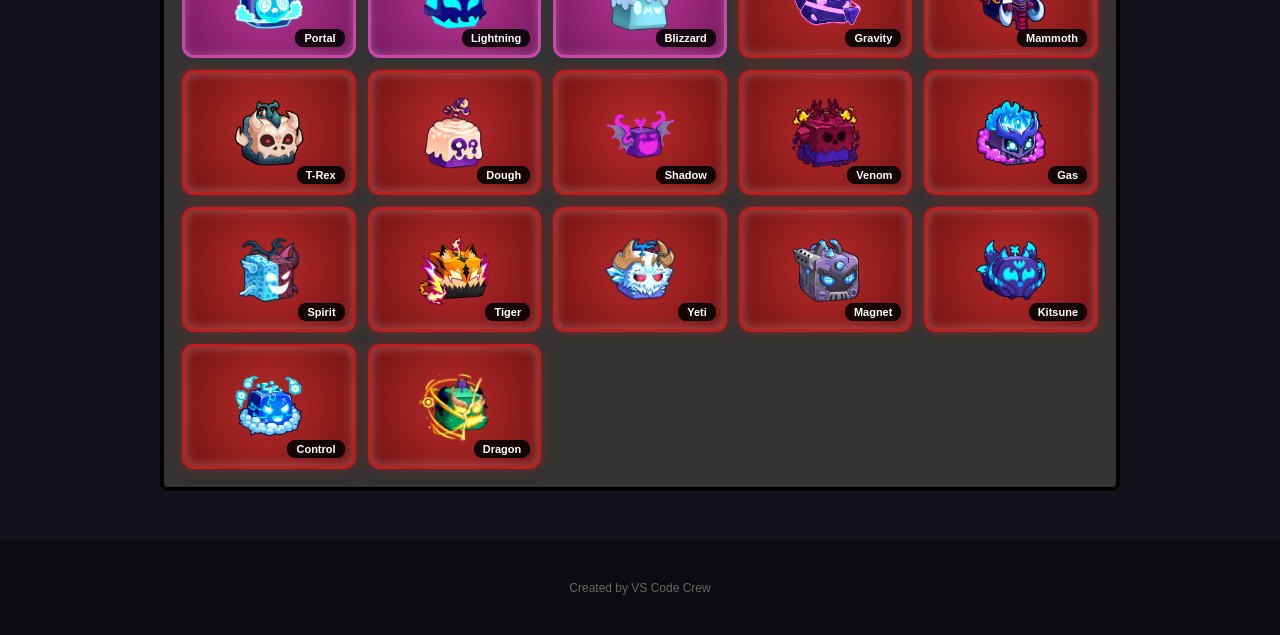
==== commit 822d34e5: "スパイクフルーツ詳細のページを作成 一部表記ミスを修正 スキンページ表示のスマホ対応 一部表示不可のスキンの表示" ====
--- a/index.html
+++ b/index.html
@@ -26,9 +26,9 @@
                 </div>
             </button>
 
-            <button id="member-btn" class="member-btn">
-                <img src="images/flame fruit.png" alt="Members" class="flame-icon">
-            </button>
+           <button id="member-btn" class="member-btn" onclick="location.href='members.html'">
+           <img src="images/flame fruit.png" alt="Members" class="flame-icon">
+           </button>
         </div>
     </header>
 
@@ -65,11 +65,11 @@
             
             <div class="update-panel">
                 <div class="update-img-box">
-                    <img src="images/fruits/Smoke_Fruit.webp" alt="Update Image" class="update-img">
+                    <img src="images/fruits/Spike_Fruit.webp" alt="Update Image" class="update-img">
                 </div>
                 <div class="update-info-box">
-                    <h3 class="translatable" data-ja="Smokeのページが完成！" data-en="Smoke Page Complete!">Smoke Page Complete!</h3>
-                    <p class="translatable" data-ja="スモークのページを公開しました！現在はスパイクのページを作成中です！" data-en="The Smoke Fruit page has been published! Currently drafting the Spike Fruit page!">The Smoke Fruit page has been published! Currently drafting the Spike Fruit page!</p>
+                    <h3 class="translatable" data-ja="Spikeのページが完成！" data-en="Spike Page Complete!">Spike Page Complete!</h3>
+                    <p class="translatable" data-ja="スパイクのページを公開しました！現在はフレイムのページを作成中です！" data-en="The Spike Fruit page has been published! Currently drafting the Flame Fruit page!">The Spike Fruit page has been published! Currently drafting the Flame Fruit page!</p>
                     <span class="translatable update-date" data-ja="配信日: 2026/10/23" data-en="Release Date: 2026/10/23">Release Date: 2026/10/23</span>
                 </div>
             </div>
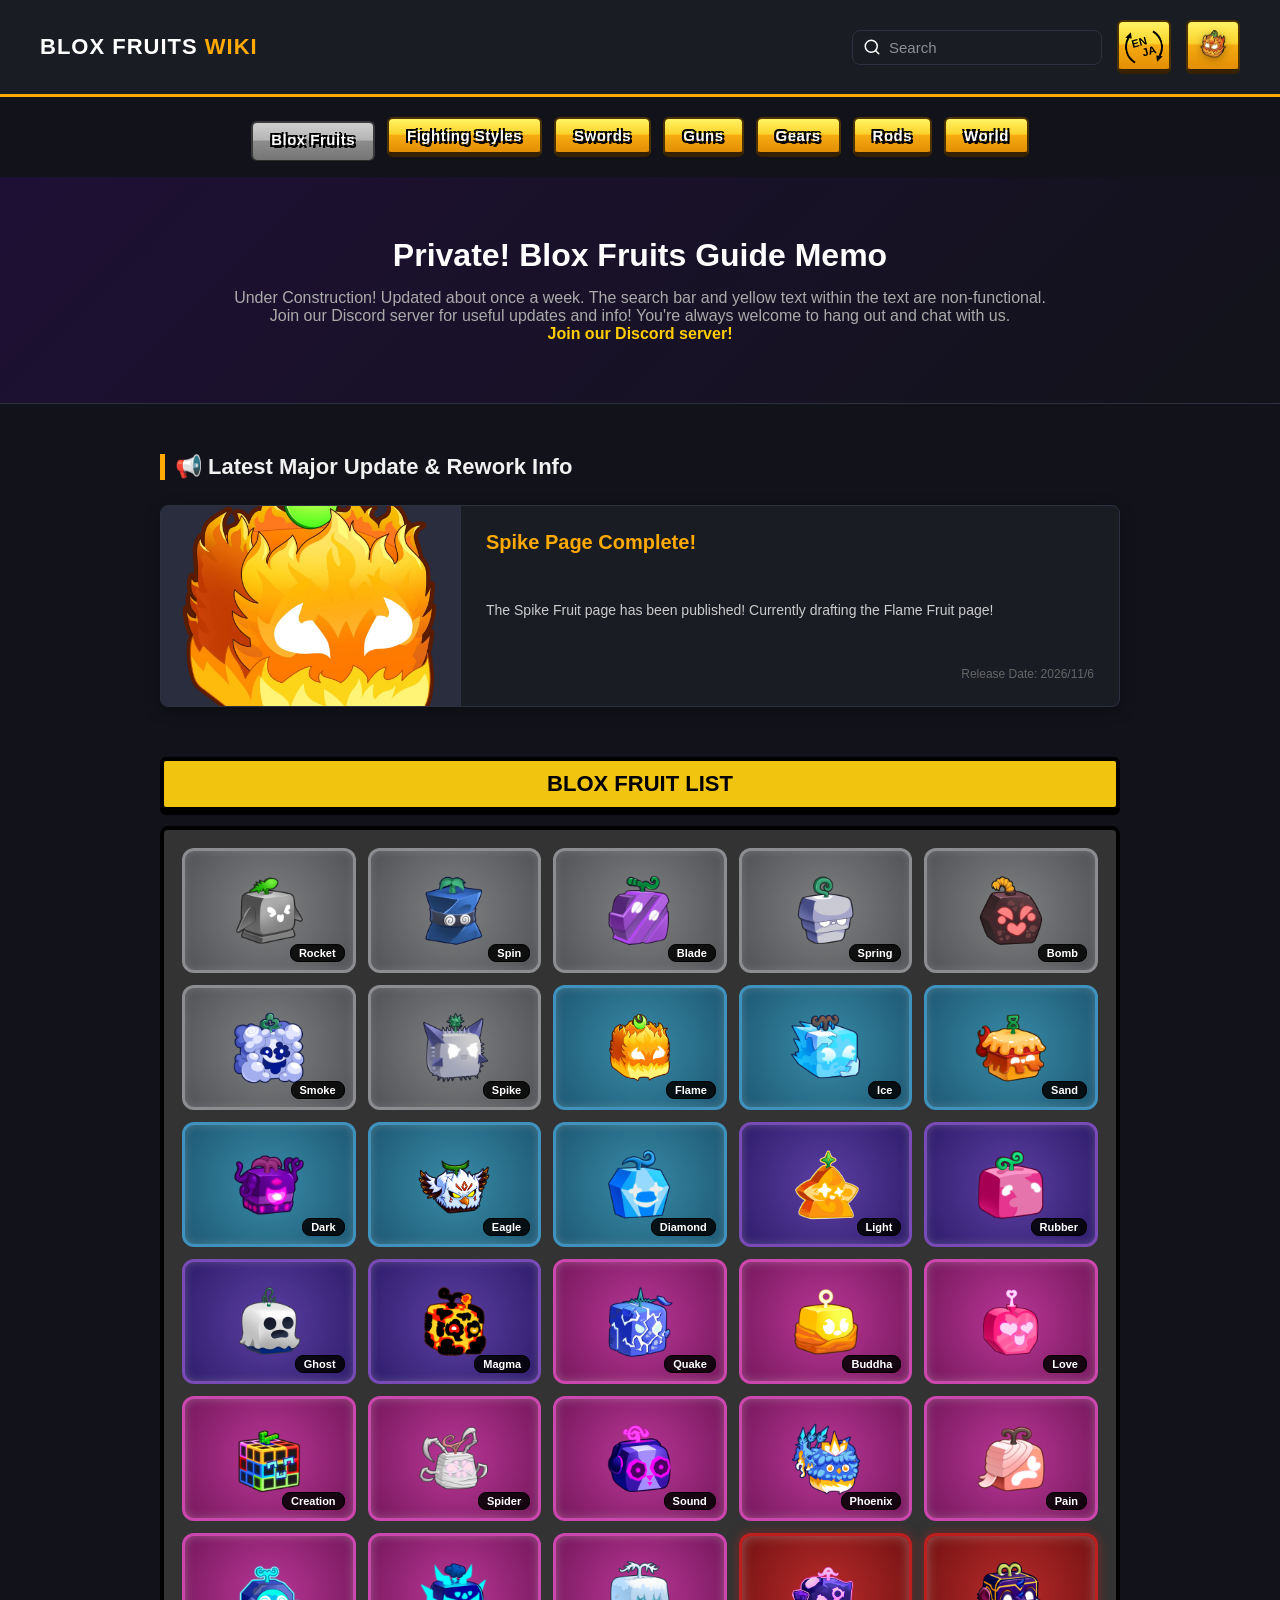
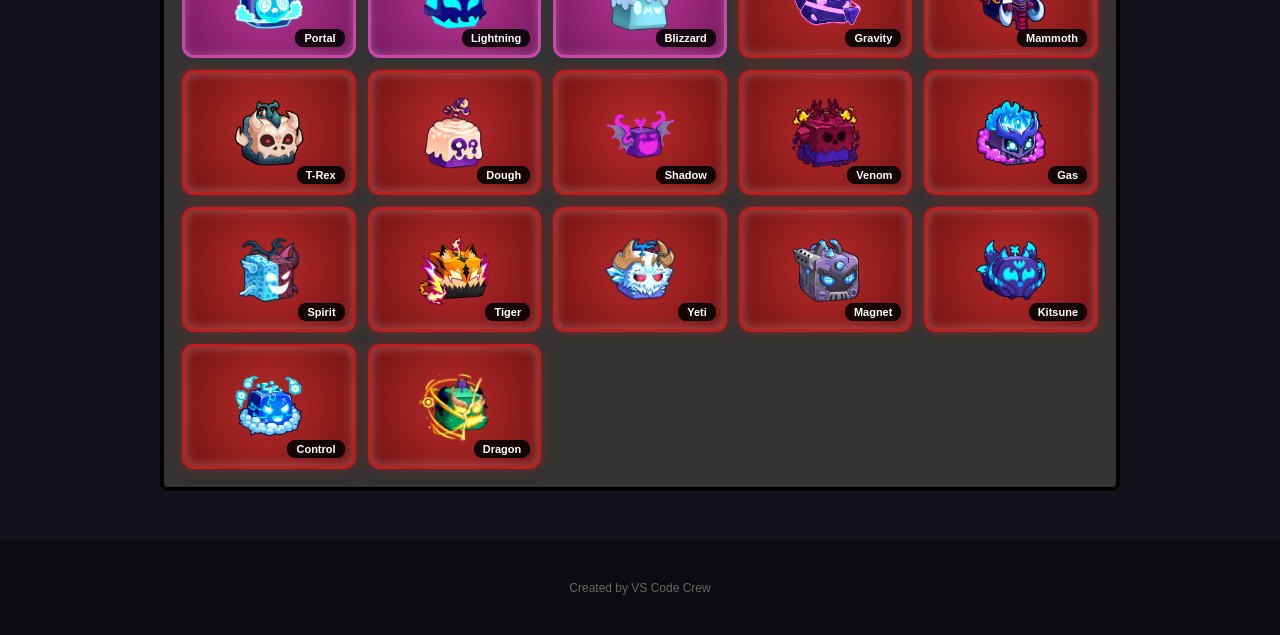
==== commit 140764d0: "フレイムフルーツの詳細を更新し、情報を最新の状態にしました" ====
--- a/index.html
+++ b/index.html
@@ -65,12 +65,12 @@
             
             <div class="update-panel">
                 <div class="update-img-box">
-                    <img src="images/fruits/Spike_Fruit.webp" alt="Update Image" class="update-img">
+                    <img src="images/fruits/Flame_Fruit.webp" alt="Update Image" class="update-img">
                 </div>
                 <div class="update-info-box">
-                    <h3 class="translatable" data-ja="Spikeのページが完成！" data-en="Spike Page Complete!">Spike Page Complete!</h3>
-                    <p class="translatable" data-ja="スパイクのページを公開しました！現在はフレイムのページを作成中です！" data-en="The Spike Fruit page has been published! Currently drafting the Flame Fruit page!">The Spike Fruit page has been published! Currently drafting the Flame Fruit page!</p>
-                    <span class="translatable update-date" data-ja="配信日: 2026/10/23" data-en="Release Date: 2026/10/23">Release Date: 2026/10/23</span>
+                    <h3 class="translatable" data-ja="フレイムのページを公開！" data-en="Flame page is now published!">Spike Page Complete!</h3>
+                    <p class="translatable" data-ja="フレイムのページを製作中です！" data-en="Currently working on the Flame page!">The Spike Fruit page has been published! Currently drafting the Flame Fruit page!</p>
+                    <span class="translatable update-date" data-ja="配信日: 2026/10/23" data-en="Release Date: 2026/10/23">Release Date: 2026/11/6</span>
                 </div>
             </div>
         </section>
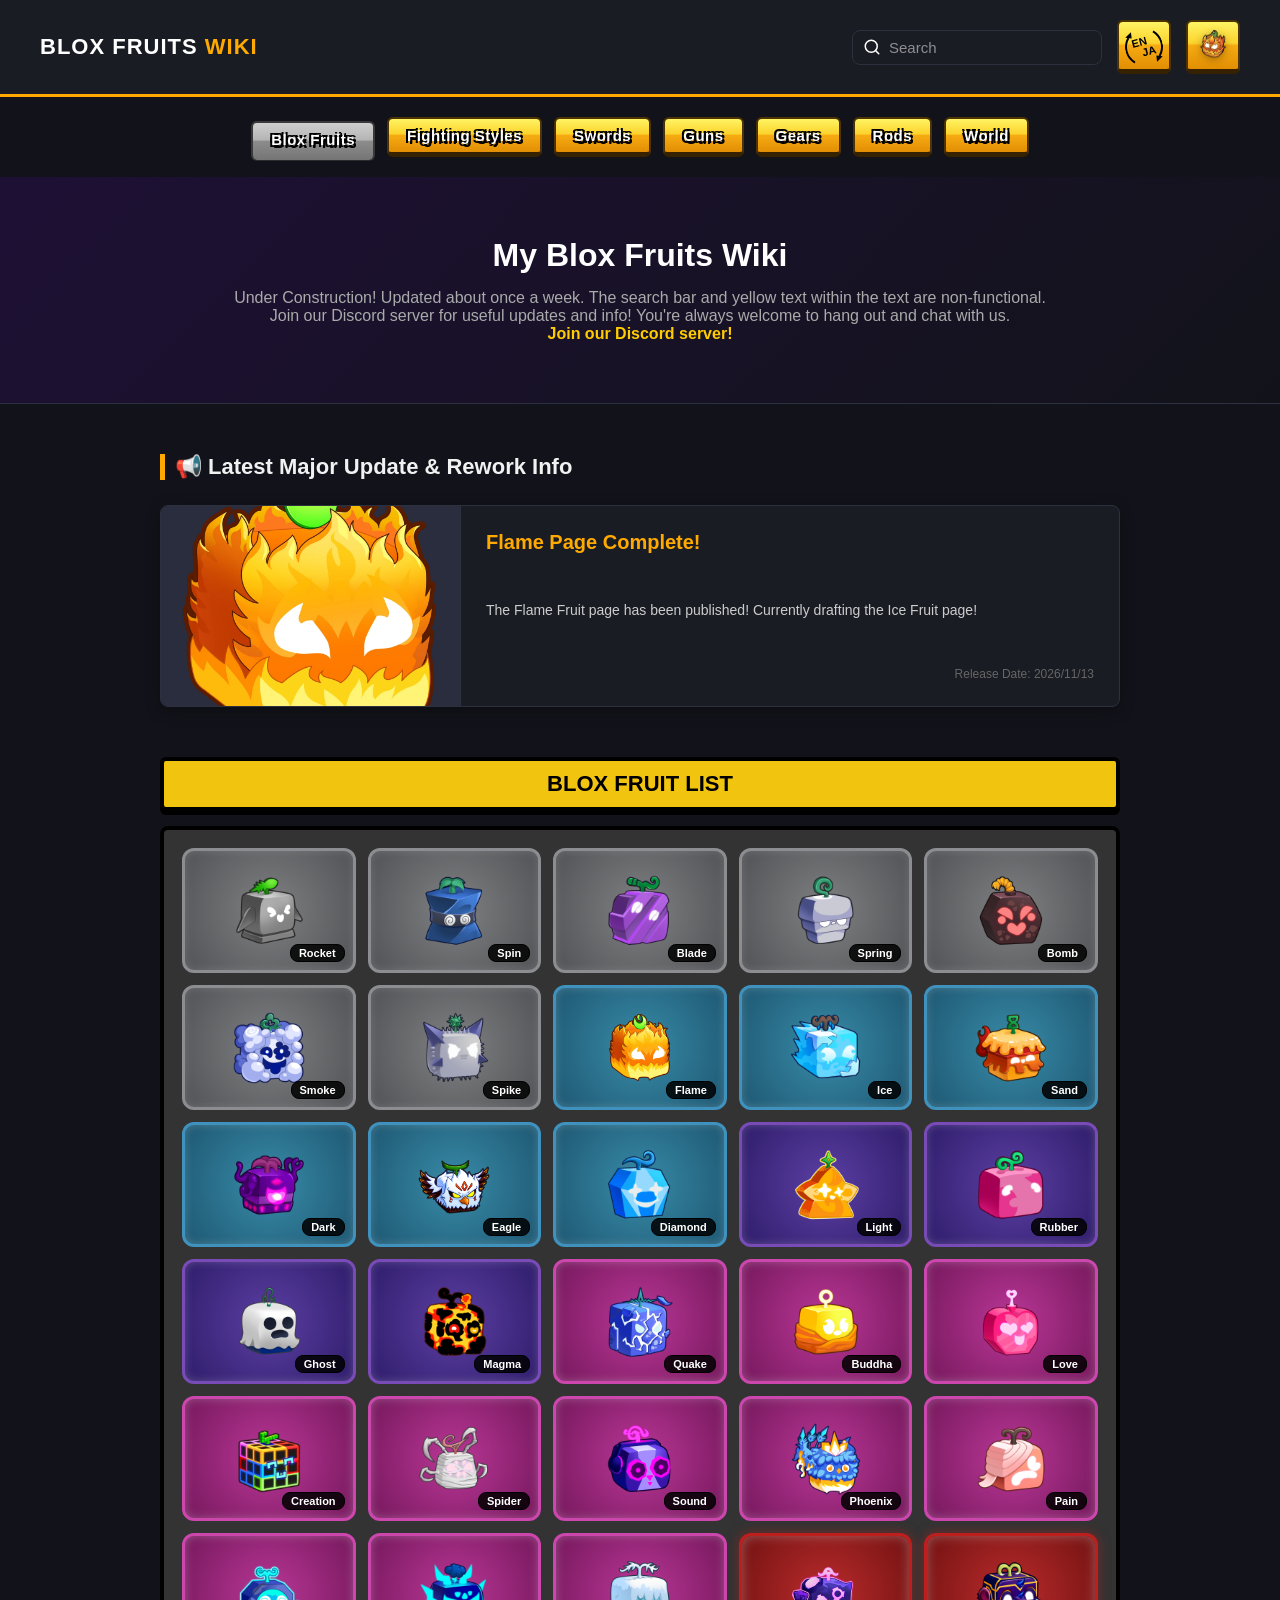
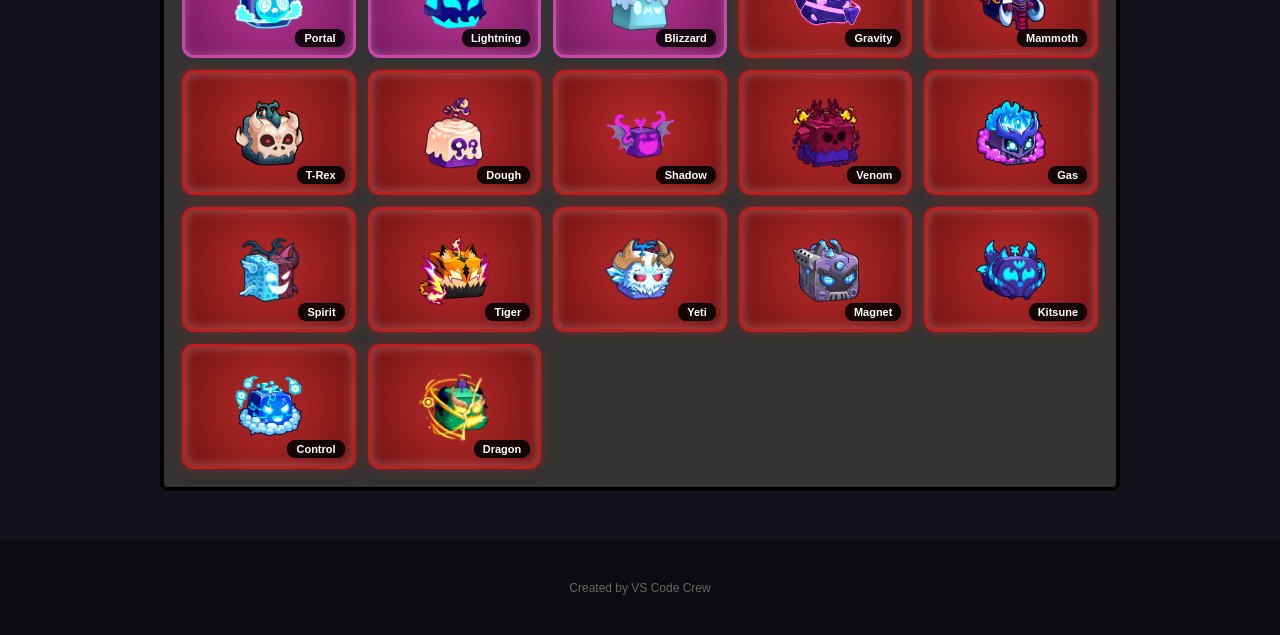
==== commit d8747586: "フレイムフルーツの詳細ページを作成" ====
--- a/index.html
+++ b/index.html
@@ -53,7 +53,7 @@
     <div id="main-content-wrapper">
         <section class="hero">
             <div class="hero-text">
-                <h2 class="translatable" data-ja="プライベート！ブロフル攻略メモ" data-en="Private! Blox Fruits Guide Memo">Private! Blox Fruits Guide Memo</h2>
+                <h2 class="translatable" data-ja="私のブロフル攻略メモ" data-en="My Blox Fruits Wiki">My Blox Fruits Wiki</h2>
                 <p class="translatable" data-ja="現在製作中です！一週間に一回ほど更新されます。検索バー、文章内の黄色文字は機能しません。" data-en="Under Construction! Updated about once a week. The search bar and yellow text within the text are non-functional.">Under Construction! Updated about once a week. The search bar and yellow text within the text are non-functional. </p>
                 <p class="translatable" data-ja="ディスコードサーバーにいろいろな情報を載せています！雑談もできるのでぜひ入ってみてください！" data-en="Join our Discord server for useful updates and info! You're always welcome to hang out and chat with us."> Join our Discord server for useful updates and info! You're always welcome to hang out and chat with us.</p>
                 <a href="https://discord.gg/89PAHgDcRz" target="_blank" rel="noopener noreferrer" class="wiki-link translatable" data-ja="Discordサーバーに参加しよう!" data-en="Join our Discord server!">Join our Discord server!</a>
@@ -68,9 +68,9 @@
                     <img src="images/fruits/Flame_Fruit.webp" alt="Update Image" class="update-img">
                 </div>
                 <div class="update-info-box">
-                    <h3 class="translatable" data-ja="フレイムのページを公開！" data-en="Flame page is now published!">Spike Page Complete!</h3>
-                    <p class="translatable" data-ja="フレイムのページを製作中です！" data-en="Currently working on the Flame page!">The Spike Fruit page has been published! Currently drafting the Flame Fruit page!</p>
-                    <span class="translatable update-date" data-ja="配信日: 2026/10/23" data-en="Release Date: 2026/10/23">Release Date: 2026/11/6</span>
+                    <h3 class="translatable" data-ja="フレイムのページを公開！" data-en="Flame page is now published!">Flame Page Complete!</h3>
+                    <p class="translatable" data-ja="フレイムのページを公開しました！現在アイスのページを製作中です！" data-en="The Flame Fruit page has been published! Currently drafting the Ice Fruit page!">The Flame Fruit page has been published! Currently drafting the Ice Fruit page!</p>
+                    <span class="translatable update-date" data-ja="配信日: 2026/11/13" data-en="Release Date: 2026/11/13">Release Date: 2026/11/13</span>
                 </div>
             </div>
         </section>
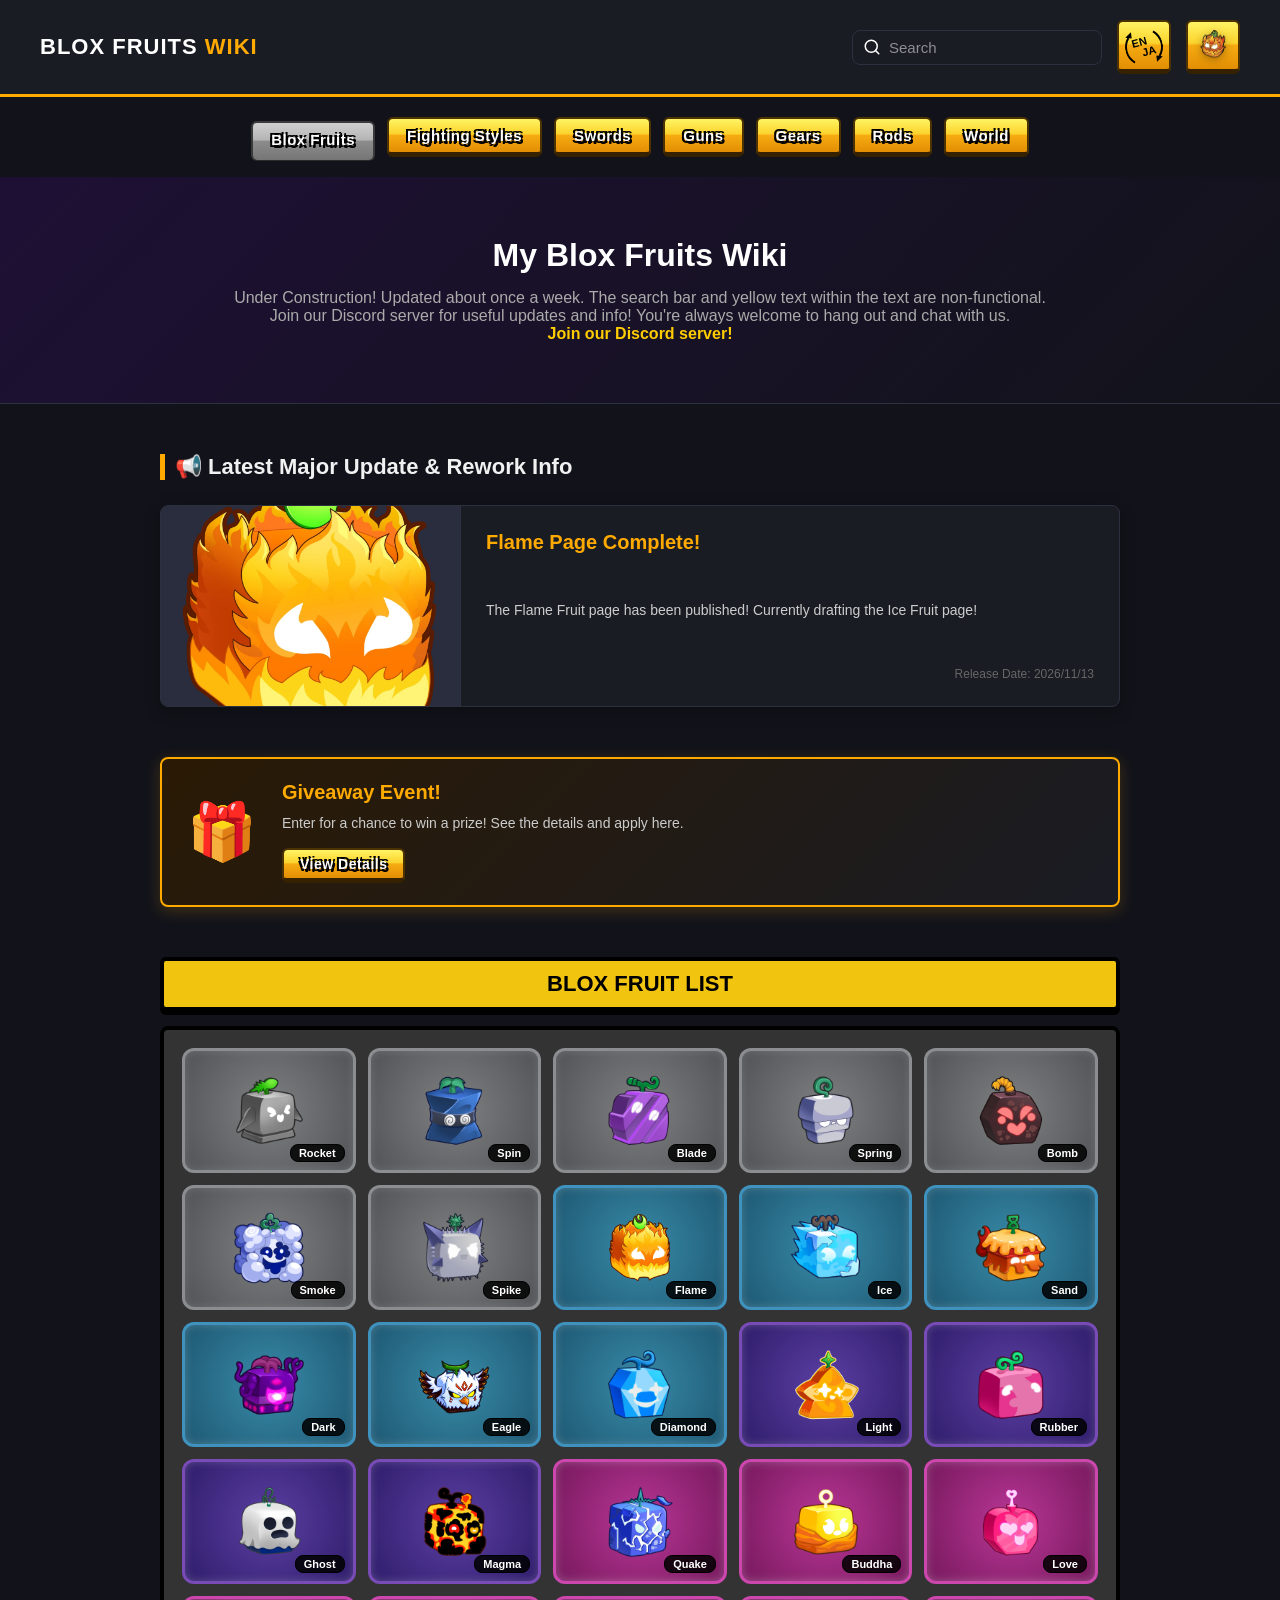
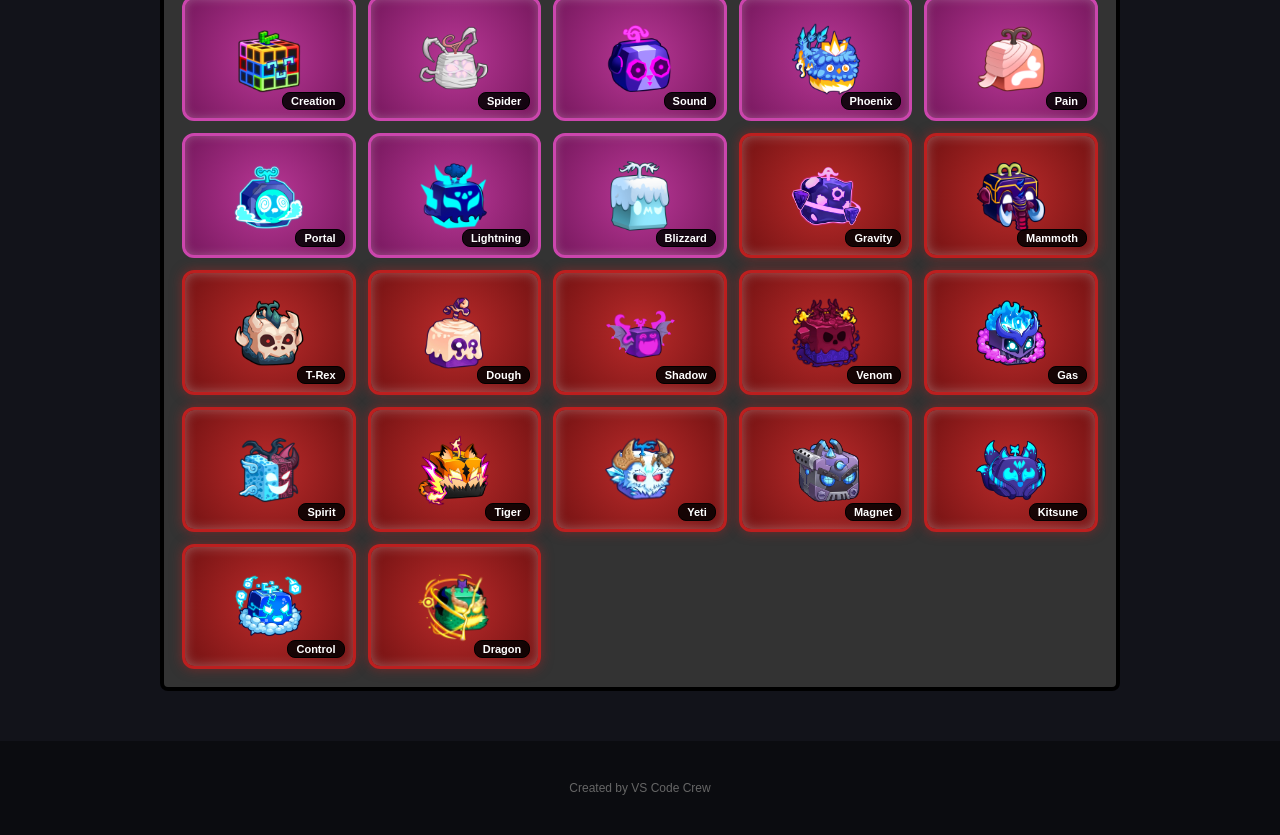
==== commit 79115f14: "アイスフルーツの詳細ページとギフト企画ページの作成" ====
--- a/index.html
+++ b/index.html
@@ -75,6 +75,18 @@
             </div>
         </section>
 
+        <!-- 🎁 ギフト企画ボックス -->
+        <section id="giveaway-news" class="section-container giveaway-section">
+            <div class="giveaway-panel">
+                <div class="giveaway-icon">🎁</div>
+                <div class="giveaway-info-box">
+                    <h3 class="translatable" data-ja="ギフト企画を開催します！" data-en="Giveaway Event!">Giveaway Event!</h3>
+                    <p class="translatable" data-ja="応募して豪華プレゼントをゲットしよう！詳細・応募はこちらから。" data-en="Enter for a chance to win a prize! See the details and apply here.">Enter for a chance to win a prize! See the details and apply here.</p>
+                    <a href="giveaway.html" class="wiki-btn giveaway-btn translatable" data-ja="詳細を見る" data-en="View Details">View Details</a>
+                </div>
+            </div>
+        </section>
+
         <!-- 🍍⚔️🔫⚙️🎣🏝️ リスト表示セクション -->
         <section id="list-section" class="section-container">
             <div id="wiki-title-bar" class="wiki-title-bar">Blox Fruit List</div>
@@ -84,7 +96,7 @@
             <div id="gun-grid" class="fruit-grid" style="display: none;"></div>
             <div id="gear-grid" class="fruit-grid" style="display: none;"></div>
             <div id="rod-grid" class="fruit-grid" style="display: none;"></div>
-            <div id="island-grid" class="fruit-grid" style="display: none;"></div> <!-- 👈 🏝️ 島用グリッドを追加！ -->
+            <div id="island-grid" class="fruit-grid" style="display: none;"></div> 
         </section>
 
     </div> 
--- a/style.css
+++ b/style.css
@@ -684,8 +684,107 @@
   box-shadow: inset 0 1px 0 rgba(255, 255, 255, 0.5), 0 2px 4px rgba(0, 0, 0, 0.4) !important;
   filter: none !important;
 }
+/* ─── 🎁 ギフト企画ボックス ─── */
+.giveaway-section {
+  margin-top: 0;
+}
+
+.giveaway-panel {
+  display: flex;
+  align-items: center;
+  gap: 25px;
+  background: linear-gradient(135deg, #2a1a05, #1a1c24);
+  border: 2px solid #ffaa00;
+  border-radius: 8px;
+  padding: 22px 25px;
+  box-shadow: 0 4px 15px rgba(255, 170, 0, 0.2);
+}
+
+.giveaway-icon {
+  font-size: 56px;
+  flex-shrink: 0;
+  line-height: 1;
+}
+
+.giveaway-info-box {
+  flex: 1;
+}
+
+.giveaway-info-box h3 {
+  font-size: 20px;
+  color: #ffaa00;
+  margin-bottom: 8px;
+}
+
+.giveaway-info-box p {
+  color: #ccc;
+  font-size: 14px;
+  line-height: 1.6;
+  margin-bottom: 14px;
+}
+
+.giveaway-btn {
+  font-size: 14px;
+  padding: 6px 16px;
+}
+/* ─── 🤫 秘密のメッセージ ─── */
+.secret-box {
+  background: #181818;
+  border: 2px dashed #e2a227;
+  border-radius: 8px;
+  padding: 16px 20px;
+}
+
+.secret-box strong {
+  color: #ffcc00;
+}
+
+.before-after {
+  display: flex;
+  gap: 14px;
+  justify-content: center;
+  margin-top: 14px;
+}
+
+.before-after figure {
+  flex: 1 1 0;
+  max-width: 200px;
+  margin: 0;
+  text-align: center;
+}
+
+.before-after img {
+  width: 100%;
+  height: auto;
+  border: 2px solid #444;
+  border-radius: 6px;
+  background: #000;
+  display: block;
+}
+
+.before-after figcaption {
+  margin-top: 6px;
+  font-size: 0.85rem;
+  font-weight: bold;
+  color: #ccc;
+}
+.secret-box p {
+  margin-bottom: 14px;
+}
+
+.secret-box .secret-reveal {
+  margin-top: 22px;
+  padding-top: 16px;
+  border-top: 1px dashed #555;
+}
+
 /* 📱 スマホ表示のヘッダー＆全体修正（画面幅768px以下） */
 @media (max-width: 768px) {
+  /* 🎁 ギフト企画ボックスを縦並びに変更 */
+    .giveaway-panel {
+    flex-direction: column;
+    text-align: center;
+  }
 
   /* 🔝 ヘッダーを縦2段に変更 */
   header {
@@ -694,6 +793,7 @@
     gap: 10px !important;
     padding: 10px 14px !important;
   }
+  
 
   /* 1段目: ロゴと右上ボタンエリアを横並びに */
   .logo {
